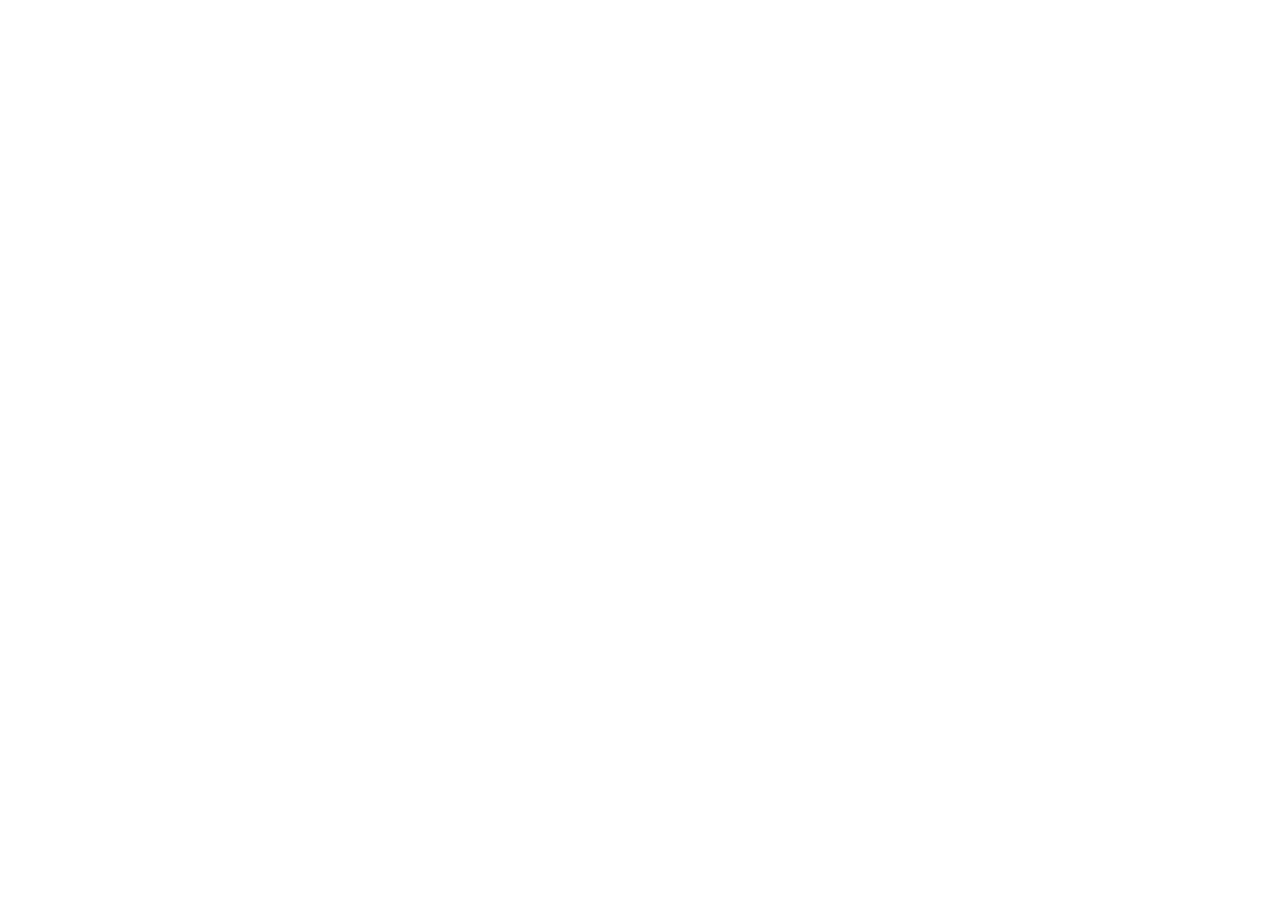
==== index.html @ b9b0d828 "Web Design" ====
<!DOCTYPE html>
<html lang="en">
<head>
    <meta charset="UTF-8">
    <meta http-equiv="X-UA-Compatible" content="IE=edge">
    <meta name="viewport" content="width=device-width, initial-scale=1.0">
    <title>Web Design</title>
</head>
<body>
    
</body>
</html>
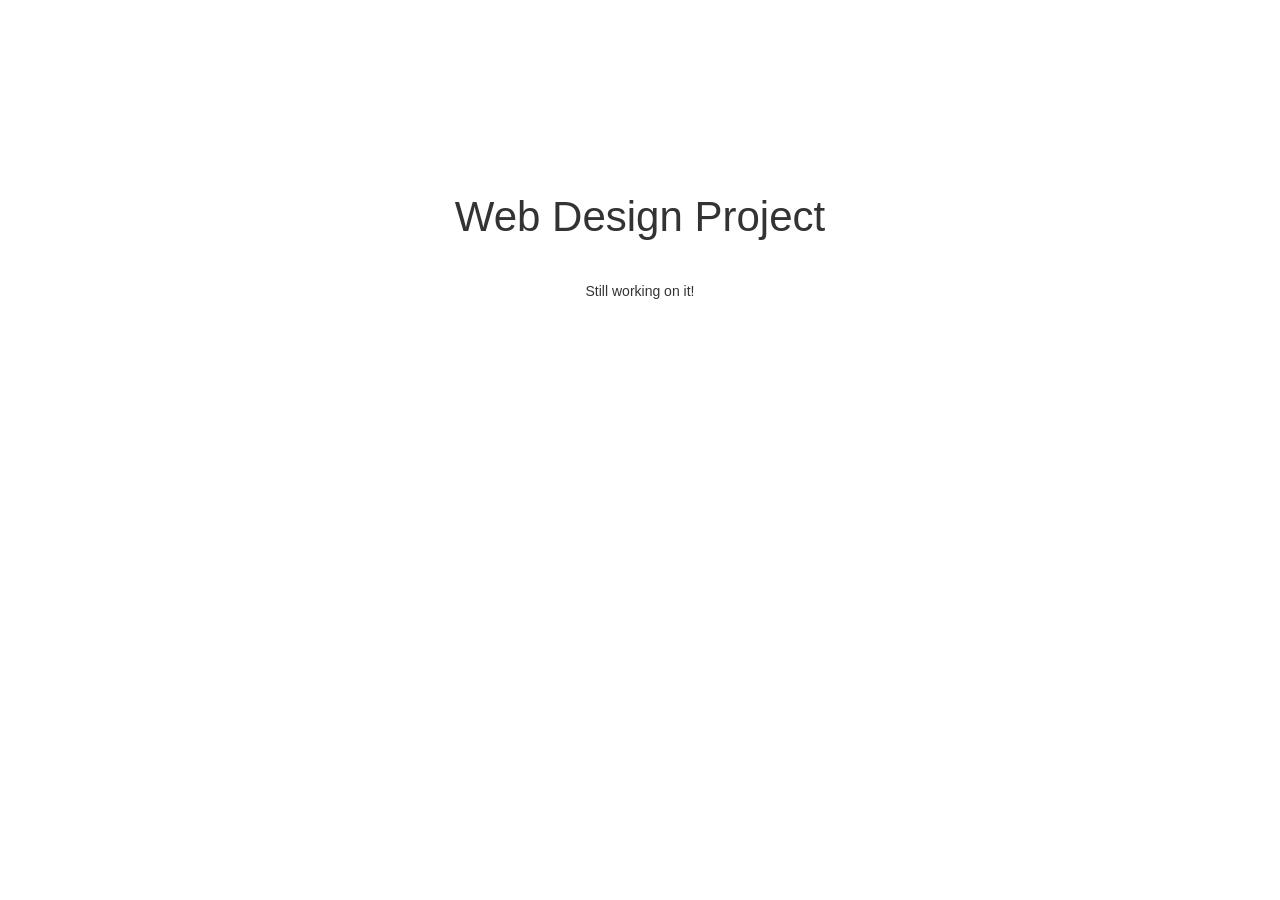
==== commit 0bb9c2b9: "Web Design" ====
--- a/index.html
+++ b/index.html
@@ -5,8 +5,15 @@
     <meta http-equiv="X-UA-Compatible" content="IE=edge">
     <meta name="viewport" content="width=device-width, initial-scale=1.0">
     <title>Web Design</title>
+    <link rel="stylesheet" href="css/uikit.min.css" />
+    <link rel="stylesheet" href="css/style.css">
+    <script src="js/uikit.min.js"></script>
+    <script src="js/uikit-icons.min.js"></script>
 </head>
 <body>
-    
+    <div id="container" class="uk-text-center">
+        <h1>Web Design Project</h1>
+        <h6>Still working on it!</h6>
+    </div>
 </body>
 </html>
--- a/css/style.css
+++ b/css/style.css
@@ -0,0 +1,7 @@
+#container{
+    display: block;
+    margin-left: auto;
+    margin-right: auto;
+    width: 40%;
+    margin-top: 15%;
+}
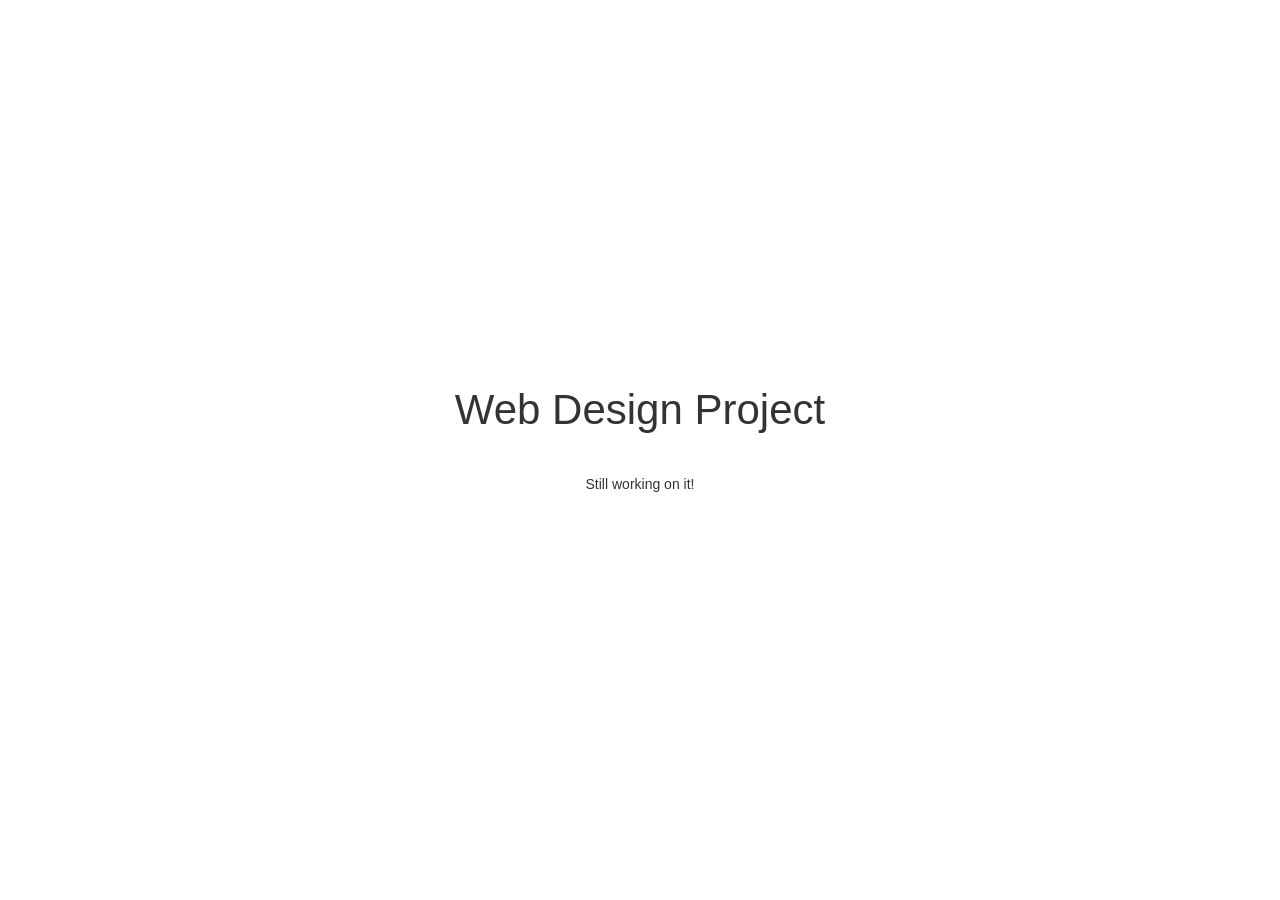
==== commit 6e070ad4: "Web Design" ====
--- a/index.html
+++ b/index.html
@@ -11,7 +11,7 @@
     <script src="js/uikit-icons.min.js"></script>
 </head>
 <body>
-    <div id="container" class="uk-text-center">
+    <div id="container" class="uk-text-center uk-position-center">
         <h1>Web Design Project</h1>
         <h6>Still working on it!</h6>
     </div>
--- a/css/style.css
+++ b/css/style.css
@@ -3,5 +3,4 @@
     margin-left: auto;
     margin-right: auto;
     width: 40%;
-    margin-top: 15%;
 }
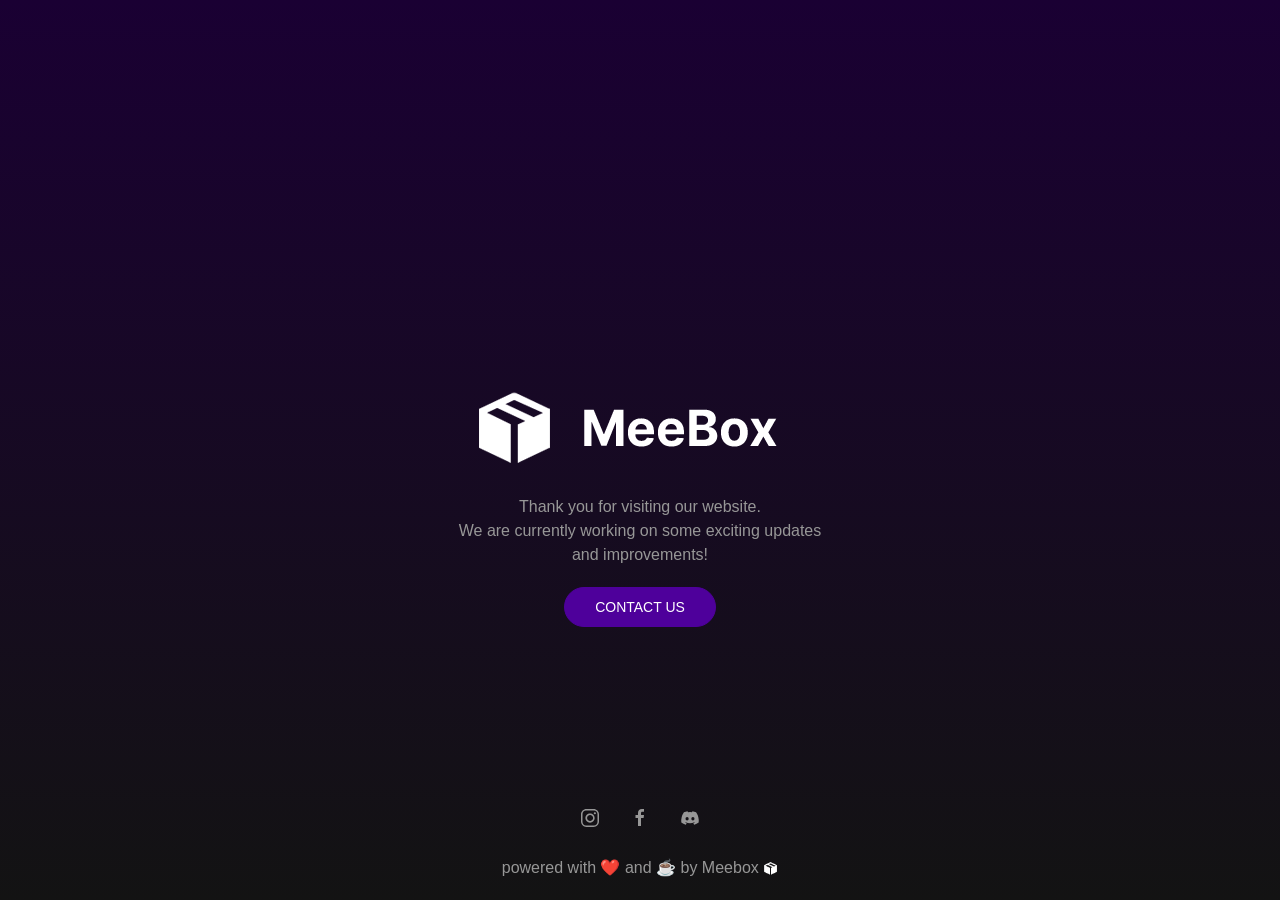
==== commit 59484491: "MeeBox" ====
--- a/index.html
+++ b/index.html
@@ -4,16 +4,31 @@
     <meta charset="UTF-8">
     <meta http-equiv="X-UA-Compatible" content="IE=edge">
     <meta name="viewport" content="width=device-width, initial-scale=1.0">
-    <title>Web Design</title>
+    <title>MeeBox</title>
     <link rel="stylesheet" href="css/uikit.min.css" />
     <link rel="stylesheet" href="css/style.css">
     <script src="js/uikit.min.js"></script>
     <script src="js/uikit-icons.min.js"></script>
+    <link rel="icon" href="img/logo/logo-box.png" sizes="any" type="image/png">
 </head>
-<body>
-    <div id="container" class="uk-text-center uk-position-center">
-        <h1>Web Design Project</h1>
-        <h6>Still working on it!</h6>
-    </div>
-</body>
+    <body>      
+
+        <div class="background"> 
+            <div class="content">
+                <img src="img/logo/logowtext.png" alt="Logo W/ Text MeeBox">
+                <div style="margin-top: -10%;">
+                    <p style="color: rgb(151, 151, 151);"> Thank you for visiting our website. <br> We are currently working on some exciting updates and improvements!</p>
+                    <a id="first-button" class="uk-button uk-button-default" href="mailto:info@meebox.space">Contact Us</a>
+                </div>
+            </div>
+        </div>
+
+        <div class="footer">
+            <a id="social-icon" target="_blank" href="https://www.instagram.com/meebox.space/" class="uk-icon-button uk-margin-small-right" uk-icon="instagram"></a>
+            <a id="social-icon" target="_blank" href="https://www.facebook.com/meebox.space" class="uk-icon-button  uk-margin-small-right" uk-icon="facebook"></a>
+            <a id="social-icon" target="_blank" href="https://discord.gg/d4H8nHsaES" class="uk-icon-button" uk-icon="discord"></a>
+            <p>powered with ❤️ and ☕️ by Meebox <img style="flex: none;width: 15px; height: 15px;" src="img/logo/logo-box.png" alt="Meebox Logo"></p>
+        </div>
+    
+    </body>
 </html>
--- a/css/style.css
+++ b/css/style.css
@@ -1,6 +1,66 @@
-#container{
-    display: block;
-    margin-left: auto;
-    margin-right: auto;
-    width: 40%;
+html,
+body{
+    background-image: linear-gradient(#1A0033, #131313);
+    width: 100%;
+    height: 100%;
+    margin: 0;
+    font-family: 'Inter', sans-serif;
+}
+
+@import url('https://fonts.googleapis.com/css2?family=Inter:wght@700&display=swap');
+
+
+h1{
+    color: white;
+    font-family: 'Inter', sans-serif;
+}
+
+.footer{
+    position: fixed;
+    left: 0;
+    bottom: 0;
+    width: 100%;
+    color: rgb(151, 151, 151);
+    text-align: center;
+}
+
+.background {
+    width: 100%;
+    height: 100%;
+    margin: 0;
+    padding: 0;
+}
+
+.content{
+    width: 368px;
+    height: 250px;
+    position:absolute;
+    top:50%;
+    left:50%;
+    margin-left:-184px;/* half width*/
+    margin-top:-125px;/* half height*/
+    text-align: center;
+}
+
+#social-icon{
+    color: rgb(151, 151, 151);
+    background-color: transparent;
+}
+
+#social-icon:hover{
+    color: #4e009b;
+}
+
+#first-button{
+    background-color: #4e009b;
+    color: white;
+    border-color: #4e009b;
+    border-radius: 50px;
+}
+
+#first-button:hover{
+    background-color: white;
+    color: black;
+    border-color: white;
+    border-radius: 50px;
 }
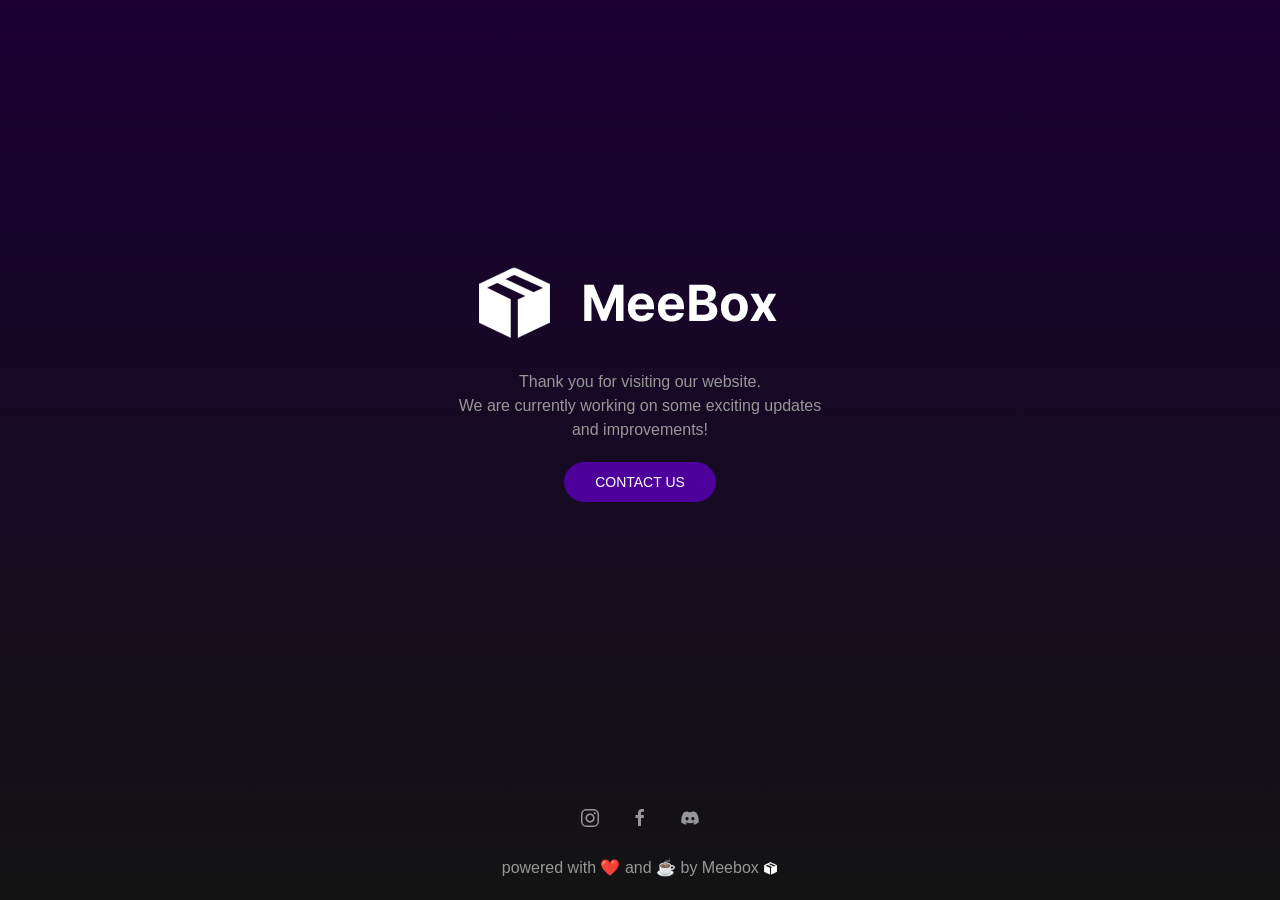
==== commit 3779347f: "MeeBox" ====
--- a/index.html
+++ b/index.html
@@ -18,7 +18,7 @@
                 <img src="img/logo/logowtext.png" alt="Logo W/ Text MeeBox">
                 <div style="margin-top: -10%;">
                     <p style="color: rgb(151, 151, 151);"> Thank you for visiting our website. <br> We are currently working on some exciting updates and improvements!</p>
-                    <a id="first-button" class="uk-button uk-button-default" href="mailto:info@meebox.space">Contact Us</a>
+                    <a id="first-button" class="uk-button uk-button-default" href="mailto:info@meebox.space" uk-tooltip="info@meebox.space">Contact Us</a>
                 </div>
             </div>
         </div>
--- a/css/style.css
+++ b/css/style.css
@@ -38,7 +38,7 @@
     top:50%;
     left:50%;
     margin-left:-184px;/* half width*/
-    margin-top:-125px;/* half height*/
+    margin-top:-250px;/* half height*/
     text-align: center;
 }
 
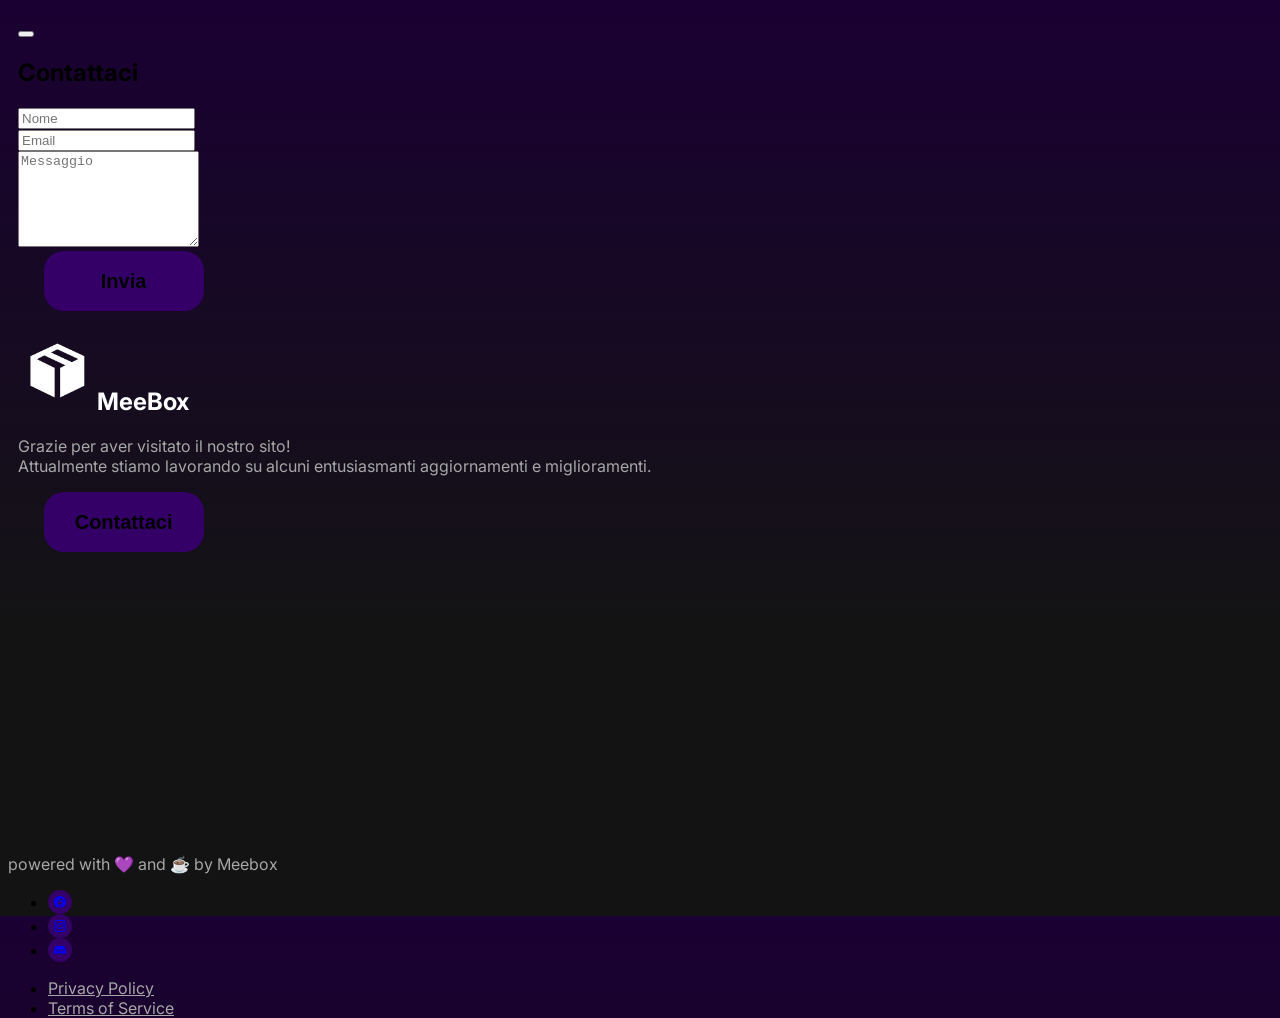
==== commit bca9ba74: "MeeBox" ====
--- a/index.html
+++ b/index.html
@@ -1,34 +1,108 @@
 <!DOCTYPE html>
-<html lang="en">
+<html lang="en" style="font-family: Inter, sans-serif;">
+
 <head>
-    <meta charset="UTF-8">
-    <meta http-equiv="X-UA-Compatible" content="IE=edge">
-    <meta name="viewport" content="width=device-width, initial-scale=1.0">
+    <meta charset="utf-8">
+    <meta name="viewport" content="width=device-width, initial-scale=1.0, shrink-to-fit=no">
     <title>MeeBox</title>
-    <link rel="stylesheet" href="css/uikit.min.css" />
-    <link rel="stylesheet" href="css/style.css">
-    <script src="js/uikit.min.js"></script>
-    <script src="js/uikit-icons.min.js"></script>
-    <link rel="icon" href="img/logo/logo-box.png" sizes="any" type="image/png">
+    <meta name="twitter:card" content="summary">
+    <meta name="twitter:title" content="MeeBox">
+    <meta property="og:image" content="assets/img/ogimage.png">
+    <meta name="twitter:description" content="MeeBox è un’agenzia digitale a servizio completo specializzata nell’offrire soluzioni online per le aziende, con un pacchetti adatti a ogni tuo bisogno.">
+    <meta name="description" content="MeeBox è un’agenzia digitale a servizio completo specializzata nell’offrire soluzioni online per le aziende, con un pacchetti adatti a ogni tuo bisogno.">
+    <meta property="og:description" content="MeeBox è un’agenzia digitale a servizio completo specializzata nell’offrire soluzioni online per le aziende, con un pacchetti adatti a ogni tuo bisogno.">
+    <meta property="og:type" content="website">
+    <meta property="og:title" content="MeeBox">
+    <meta name="twitter:image" content="assets/img/ogimage.png">
+    <link rel="apple-touch-icon" type="image/png" sizes="180x180" href="assets/img/MeeBox-iOS.png">
+    <link rel="icon" type="image/png" sizes="16x16" href="assets/img/16x16-White.png">
+    <link rel="icon" type="image/png" sizes="32x32" href="assets/img/32x32-White.png">
+    <link rel="icon" type="image/png" sizes="180x180" href="assets/img/MeeBox-iOS.png">
+    <link rel="icon" type="image/png" sizes="192x192" href="assets/img/MeeBox-Android.png">
+    <link rel="icon" type="image/png" sizes="512x512" href="assets/img/MeeBox-Android-SplashScreen-White.png">
+    <link rel="stylesheet" href="assets/bootstrap/css/bootstrap.min.css">
+    <link rel="stylesheet" href="https://fonts.googleapis.com/css?family=Inter&amp;display=swap">
+    <link rel="stylesheet" href="assets/css/Footer-Clean-icons.css">
+    <link rel="stylesheet" href="assets/css/styles.css">
 </head>
-    <body>      
 
-        <div class="background"> 
-            <div class="content">
-                <img src="img/logo/logowtext.png" alt="Logo W/ Text MeeBox">
-                <div style="margin-top: -10%;">
-                    <p style="color: rgb(151, 151, 151);"> Thank you for visiting our website. <br> We are currently working on some exciting updates and improvements!</p>
-                    <a id="first-button" class="uk-button uk-button-default" href="mailto:info@meebox.space" uk-tooltip="info@meebox.space">Contact Us</a>
+<body style="font-family: Inter, sans-serif;">
+    <section id="main-section">
+        <div class="modal fade" role="dialog" tabindex="-1" id="modal-1">
+            <div class="modal-dialog" role="document">
+                <div class="modal-content">
+                    <div class="modal-header"><button type="button" class="btn-close" data-bs-dismiss="modal" aria-label="Close"></button></div>
+                    <div class="modal-body">
+                        <div class="container">
+                            <div class="row d-flex justify-content-center">
+                                <div class="col-md-8 col-lg-6 col-xl-5 col-xxl-12">
+                                    <div class="card mb-5" id="contact-us-card">
+                                        <div class="card-body p-sm-5">
+                                            <h2 class="text-center mb-4" style="font-weight: bold;">Contattaci</h2>
+                                            <form data-bss-recipient="f78f301e3c262f7dbd6206c8b686ece1" data-bss-loading-message="Inviando..." data-bss-success-title="Successo" data-bss-success-message="Grazie per averci contattato, ti risponderemo al più presto!" data-bss-error-title="Oops..." data-bss-error-message="Qualcosa è andato storto." data-bss-empty-form-message="Riempi gli spazi indicati!" data-bss-close="Chiudi">
+                                                <div class="mb-3"><input class="form-control" type="text" id="name-2" name="name" placeholder="Nome" required=""></div>
+                                                <div class="mb-3"><input class="form-control" type="email" id="email-2" name="email" placeholder="Email" required=""></div>
+                                                <div class="mb-3"><textarea class="form-control" id="message-2" name="message" rows="6" placeholder="Messaggio" required=""></textarea></div>
+                                                <div><button class="btn btn-primary btn-lg d-block w-100" id="send-button" type="submit">Invia</button></div>
+                                            </form>
+                                        </div>
+                                    </div>
+                                </div>
+                            </div>
+                        </div>
+                    </div>
                 </div>
             </div>
         </div>
+        <div class="container h-100">
+            <div class="row h-100">
+                <div class="col-12 col-md-10 col-xl-8 text-center d-flex d-sm-flex d-md-flex justify-content-center align-items-center mx-auto justify-content-md-start align-items-md-center justify-content-xl-center">
+                    <div>
+                        <h2 class="text-uppercase fw-bold mb-3" style="color: rgb(255,255,255);"><img src="assets/img/MeeBox-Android-SplashScreen-White.png" width="79" height="79">MeeBox</h2>
+                        <p class="mb-4" style="color: #a7a7a7;">Grazie per aver visitato il nostro sito!<br>Attualmente stiamo lavorando su alcuni entusiasmanti aggiornamenti e miglioramenti.</p><button class="btn btn-primary fs-5 me-2 py-2 px-4" data-bs-toggle="modal" data-bss-tooltip="" data-bs-placement="bottom" id="button-left" type="button" title="Mandaci una email per saperne di più!" data-bs-target="#modal-1">Contattaci</button>
+                    </div>
+                </div>
+            </div>
+        </div>
+    </section>
+    <footer class="text-center py-4">
+        <div class="container">
+            <div class="row row-cols-1 row-cols-lg-3">
+                <div class="col">
+                    <p class="text-muted my-2"><span style="color: rgb(167, 167, 167); background-color: rgb(19, 19, 19);">powered with&nbsp;💜 and ☕️ by Meebox</span></p>
+                </div>
+                <div class="col">
+                    <ul class="list-inline my-2">
+                        <li class="list-inline-item me-4"><a href="#">
+                                <div class="bs-icon-circle bs-icon-primary bs-icon" data-bs-toggle="tooltip" data-bss-tooltip="" title="Facebook"><svg xmlns="http://www.w3.org/2000/svg" width="1em" height="1em" fill="currentColor" viewBox="0 0 16 16" class="bi bi-facebook">
+                                        <path d="M16 8.049c0-4.446-3.582-8.05-8-8.05C3.58 0-.002 3.603-.002 8.05c0 4.017 2.926 7.347 6.75 7.951v-5.625h-2.03V8.05H6.75V6.275c0-2.017 1.195-3.131 3.022-3.131.876 0 1.791.157 1.791.157v1.98h-1.009c-.993 0-1.303.621-1.303 1.258v1.51h2.218l-.354 2.326H9.25V16c3.824-.604 6.75-3.934 6.75-7.951z"></path>
+                                    </svg></div>
+                            </a></li>
+                        <li class="list-inline-item me-4"><a href="#">
+                                <div class="bs-icon-circle bs-icon-primary bs-icon" data-bs-toggle="tooltip" data-bss-tooltip="" title="Instagram"><svg xmlns="http://www.w3.org/2000/svg" width="1em" height="1em" fill="currentColor" viewBox="0 0 16 16" class="bi bi-instagram">
+                                        <path d="M8 0C5.829 0 5.556.01 4.703.048 3.85.088 3.269.222 2.76.42a3.917 3.917 0 0 0-1.417.923A3.927 3.927 0 0 0 .42 2.76C.222 3.268.087 3.85.048 4.7.01 5.555 0 5.827 0 8.001c0 2.172.01 2.444.048 3.297.04.852.174 1.433.372 1.942.205.526.478.972.923 1.417.444.445.89.719 1.416.923.51.198 1.09.333 1.942.372C5.555 15.99 5.827 16 8 16s2.444-.01 3.298-.048c.851-.04 1.434-.174 1.943-.372a3.916 3.916 0 0 0 1.416-.923c.445-.445.718-.891.923-1.417.197-.509.332-1.09.372-1.942C15.99 10.445 16 10.173 16 8s-.01-2.445-.048-3.299c-.04-.851-.175-1.433-.372-1.941a3.926 3.926 0 0 0-.923-1.417A3.911 3.911 0 0 0 13.24.42c-.51-.198-1.092-.333-1.943-.372C10.443.01 10.172 0 7.998 0h.003zm-.717 1.442h.718c2.136 0 2.389.007 3.232.046.78.035 1.204.166 1.486.275.373.145.64.319.92.599.28.28.453.546.598.92.11.281.24.705.275 1.485.039.843.047 1.096.047 3.231s-.008 2.389-.047 3.232c-.035.78-.166 1.203-.275 1.485a2.47 2.47 0 0 1-.599.919c-.28.28-.546.453-.92.598-.28.11-.704.24-1.485.276-.843.038-1.096.047-3.232.047s-2.39-.009-3.233-.047c-.78-.036-1.203-.166-1.485-.276a2.478 2.478 0 0 1-.92-.598 2.48 2.48 0 0 1-.6-.92c-.109-.281-.24-.705-.275-1.485-.038-.843-.046-1.096-.046-3.233 0-2.136.008-2.388.046-3.231.036-.78.166-1.204.276-1.486.145-.373.319-.64.599-.92.28-.28.546-.453.92-.598.282-.11.705-.24 1.485-.276.738-.034 1.024-.044 2.515-.045v.002zm4.988 1.328a.96.96 0 1 0 0 1.92.96.96 0 0 0 0-1.92zm-4.27 1.122a4.109 4.109 0 1 0 0 8.217 4.109 4.109 0 0 0 0-8.217zm0 1.441a2.667 2.667 0 1 1 0 5.334 2.667 2.667 0 0 1 0-5.334z"></path>
+                                    </svg></div>
+                            </a></li>
+                        <li class="list-inline-item"><a href="#">
+                                <div class="bs-icon-circle bs-icon-primary bs-icon" data-bs-toggle="tooltip" data-bss-tooltip="" title="Discord"><svg xmlns="http://www.w3.org/2000/svg" width="1em" height="1em" fill="currentColor" viewBox="0 0 16 16" class="bi bi-discord">
+                                        <path d="M13.545 2.907a13.227 13.227 0 0 0-3.257-1.011.05.05 0 0 0-.052.025c-.141.25-.297.577-.406.833a12.19 12.19 0 0 0-3.658 0 8.258 8.258 0 0 0-.412-.833.051.051 0 0 0-.052-.025c-1.125.194-2.22.534-3.257 1.011a.041.041 0 0 0-.021.018C.356 6.024-.213 9.047.066 12.032c.001.014.01.028.021.037a13.276 13.276 0 0 0 3.995 2.02.05.05 0 0 0 .056-.019c.308-.42.582-.863.818-1.329a.05.05 0 0 0-.01-.059.051.051 0 0 0-.018-.011 8.875 8.875 0 0 1-1.248-.595.05.05 0 0 1-.02-.066.051.051 0 0 1 .015-.019c.084-.063.168-.129.248-.195a.05.05 0 0 1 .051-.007c2.619 1.196 5.454 1.196 8.041 0a.052.052 0 0 1 .053.007c.08.066.164.132.248.195a.051.051 0 0 1-.004.085 8.254 8.254 0 0 1-1.249.594.05.05 0 0 0-.03.03.052.052 0 0 0 .003.041c.24.465.515.909.817 1.329a.05.05 0 0 0 .056.019 13.235 13.235 0 0 0 4.001-2.02.049.049 0 0 0 .021-.037c.334-3.451-.559-6.449-2.366-9.106a.034.034 0 0 0-.02-.019Zm-8.198 7.307c-.789 0-1.438-.724-1.438-1.612 0-.889.637-1.613 1.438-1.613.807 0 1.45.73 1.438 1.613 0 .888-.637 1.612-1.438 1.612Zm5.316 0c-.788 0-1.438-.724-1.438-1.612 0-.889.637-1.613 1.438-1.613.807 0 1.451.73 1.438 1.613 0 .888-.631 1.612-1.438 1.612Z"></path>
+                                    </svg></div>
+                            </a></li>
+                    </ul>
+                </div>
+                <div class="col">
+                    <ul class="list-inline my-2">
+                        <li class="list-inline-item" style="font-size: 16px;"><a class="link-secondary" href="#" style="color: #a7a7a7 !important;">Privacy Policy</a></li>
+                        <li class="list-inline-item"><a class="link-secondary" href="#" style="color: #a7a7a7 !important;">Terms of Service</a></li>
+                    </ul>
+                </div>
+            </div>
+        </div>
+    </footer>
+    <script src="assets/js/jquery.min.js"></script>
+    <script src="assets/bootstrap/js/bootstrap.min.js"></script>
+    <script src="assets/js/smart-forms.min.js"></script>
+    <script src="assets/js/bs-init.js"></script>
+</body>
 
-        <div class="footer">
-            <a id="social-icon" target="_blank" href="https://www.instagram.com/meebox.space/" class="uk-icon-button uk-margin-small-right" uk-icon="instagram"></a>
-            <a id="social-icon" target="_blank" href="https://www.facebook.com/meebox.space" class="uk-icon-button  uk-margin-small-right" uk-icon="facebook"></a>
-            <a id="social-icon" target="_blank" href="https://discord.gg/d4H8nHsaES" class="uk-icon-button" uk-icon="discord"></a>
-            <p>powered with ❤️ and ☕️ by Meebox <img style="flex: none;width: 15px; height: 15px;" src="img/logo/logo-box.png" alt="Meebox Logo"></p>
-        </div>
-    
-    </body>
 </html>
--- a/assets/css/Footer-Clean-icons.css
+++ b/assets/css/Footer-Clean-icons.css
@@ -0,0 +1,21 @@
+.bs-icon {
+  --bs-icon-size: .75rem;
+  display: flex;
+  flex-shrink: 0;
+  justify-content: center;
+  align-items: center;
+  font-size: var(--bs-icon-size);
+  width: calc(var(--bs-icon-size) * 2);
+  height: calc(var(--bs-icon-size) * 2);
+  color: var(--bs-primary);
+}
+
+.bs-icon.bs-icon-primary {
+  color: var(--bs-white);
+  background: var(--bs-primary);
+}
+
+.bs-icon.bs-icon-circle {
+  border-radius: 50%;
+}
+
--- a/assets/css/styles.css
+++ b/assets/css/styles.css
@@ -0,0 +1,87 @@
+body {
+  height: 100vh;
+  object-fit: cover;
+  width: 100%;
+  background: linear-gradient(180deg, rgba(26,0,51,1) 0%, rgba(19,19,19,1) 69%) !important;
+}
+
+#main-section {
+  height: 90vh;
+  object-fit: cover;
+  margin: auto;
+  width: 100%;
+  padding: 10px;
+}
+
+.bs-icon-circle.bs-icon-primary.bs-icon {
+  background-color: #340068;
+  transition: 0.3s;
+}
+
+.bs-icon-circle.bs-icon-primary.bs-icon:hover {
+  color: #340068;
+  background-color: white;
+  transition: 0.3s;
+}
+
+#button-left {
+  border-radius: 20px 20px;
+  background-color: #340068;
+  height: 60px;
+  width: 160px;
+  margin-left: 2%;
+  border: none;
+  font-weight: bold;
+  transition: 0.3s;
+  font-size: 20px;
+  line-height: 2.0;
+}
+
+#button-left:hover {
+  color: #340068;
+  background-color: white;
+  transition: 0.3s;
+}
+
+.text-uppercase {
+  text-transform: none!important;
+}
+
+#modal1 {
+  border-radius: 20px 20px;
+}
+
+#modal-1 {
+  /*margin-top: 10%;*/
+}
+
+#contact-us-card {
+  border: none;
+}
+
+.modal-header {
+  border: none;
+}
+
+#send-button {
+  border-radius: 20px 20px;
+  background-color: #340068;
+  height: 60px;
+  width: 160px;
+  margin-left: 2%;
+  border: none;
+  font-weight: bold;
+  transition: 0.3s;
+  font-size: 20px;
+  line-height: 2.0;
+}
+
+#send-button:hover {
+  color: white;
+  background-color: black;
+  transition: 0.3s;
+}
+
+html {
+}
+
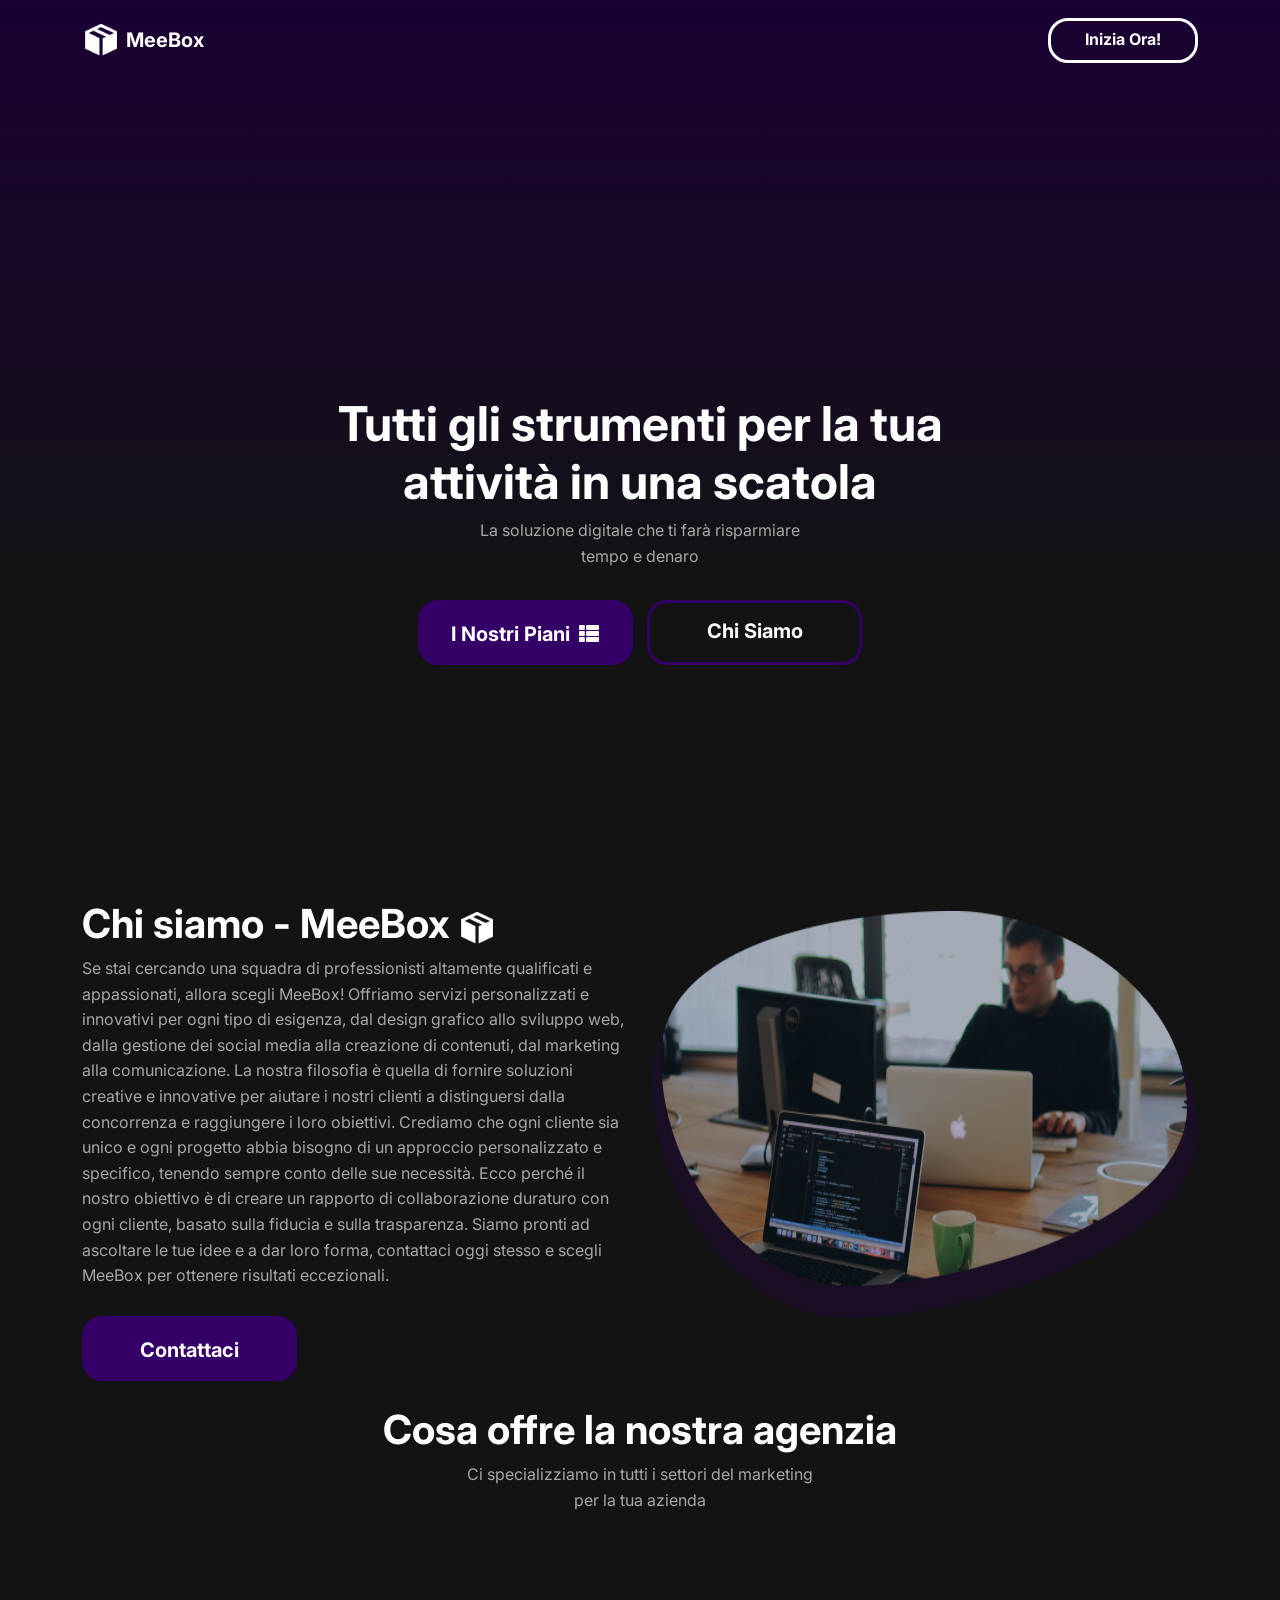
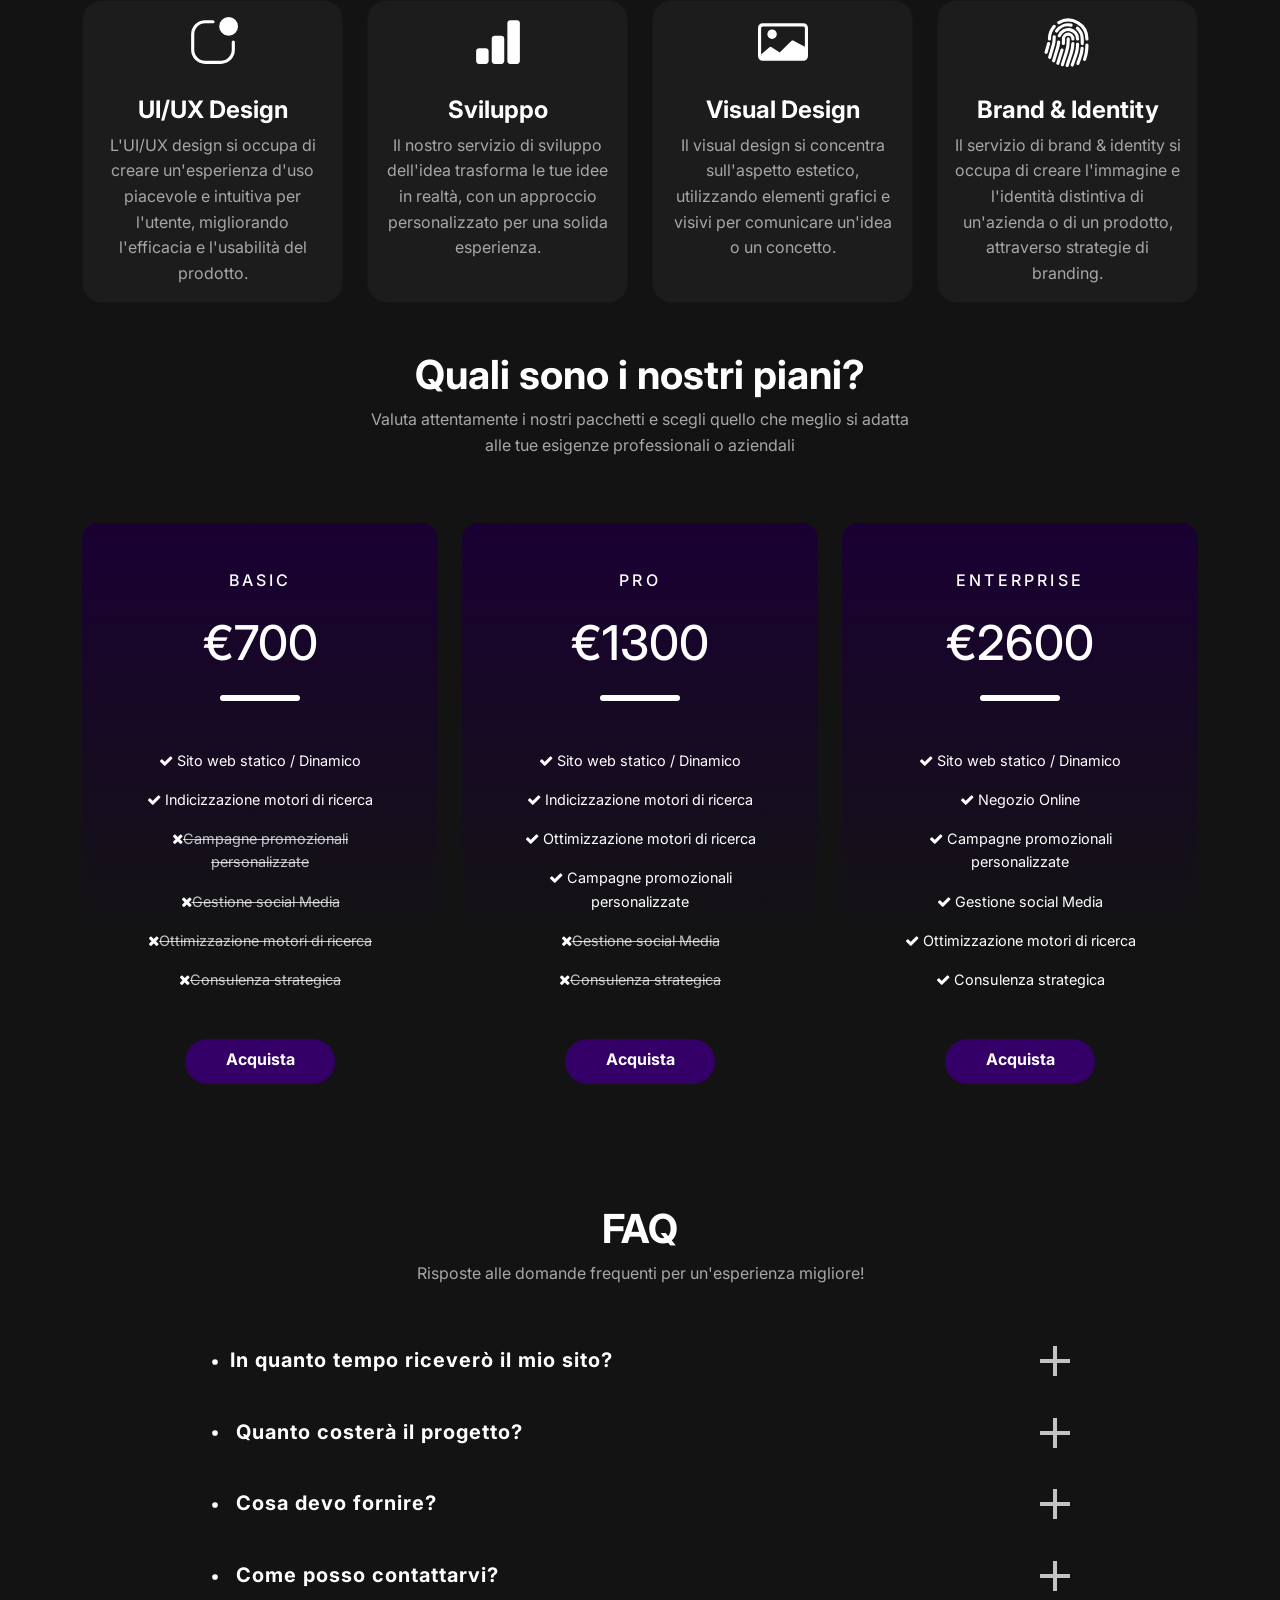
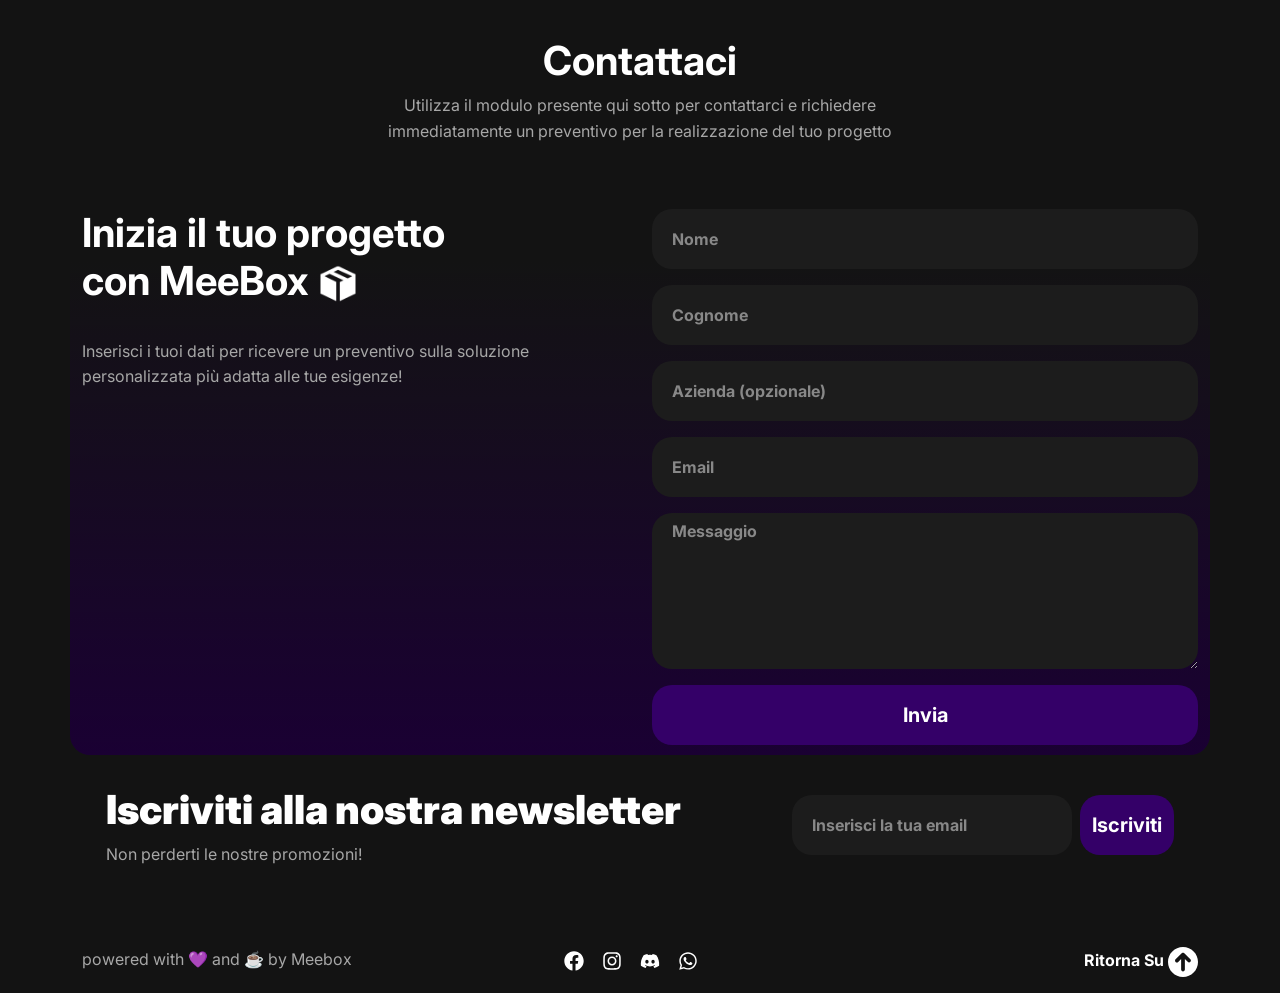
==== commit 33e2a488: "New Update" ====
--- a/index.html
+++ b/index.html
@@ -1,108 +1,320 @@
 <!DOCTYPE html>
-<html lang="en" style="font-family: Inter, sans-serif;">
+<html data-bs-theme="light" lang="it">
 
 <head>
     <meta charset="utf-8">
     <meta name="viewport" content="width=device-width, initial-scale=1.0, shrink-to-fit=no">
     <title>MeeBox</title>
-    <meta name="twitter:card" content="summary">
+    <meta name="twitter:image" content="assets/img/ogimage.png">
+    <meta property="og:type" content="website">
     <meta name="twitter:title" content="MeeBox">
-    <meta property="og:image" content="assets/img/ogimage.png">
     <meta name="twitter:description" content="MeeBox è un’agenzia digitale a servizio completo specializzata nell’offrire soluzioni online per le aziende, con un pacchetti adatti a ogni tuo bisogno.">
     <meta name="description" content="MeeBox è un’agenzia digitale a servizio completo specializzata nell’offrire soluzioni online per le aziende, con un pacchetti adatti a ogni tuo bisogno.">
     <meta property="og:description" content="MeeBox è un’agenzia digitale a servizio completo specializzata nell’offrire soluzioni online per le aziende, con un pacchetti adatti a ogni tuo bisogno.">
-    <meta property="og:type" content="website">
     <meta property="og:title" content="MeeBox">
-    <meta name="twitter:image" content="assets/img/ogimage.png">
+    <meta name="twitter:card" content="summary_large_image">
+    <meta property="og:image" content="assets/img/ogimage.png">
     <link rel="apple-touch-icon" type="image/png" sizes="180x180" href="assets/img/MeeBox-iOS.png">
     <link rel="icon" type="image/png" sizes="16x16" href="assets/img/16x16-White.png">
     <link rel="icon" type="image/png" sizes="32x32" href="assets/img/32x32-White.png">
     <link rel="icon" type="image/png" sizes="180x180" href="assets/img/MeeBox-iOS.png">
-    <link rel="icon" type="image/png" sizes="192x192" href="assets/img/MeeBox-Android.png">
+    <link rel="icon" type="image/png" sizes="180x180" href="assets/img/MeeBox-iOS.png">
     <link rel="icon" type="image/png" sizes="512x512" href="assets/img/MeeBox-Android-SplashScreen-White.png">
     <link rel="stylesheet" href="assets/bootstrap/css/bootstrap.min.css">
+    <link rel="manifest" href="manifest.json">
+    <link rel="stylesheet" href="https://fonts.googleapis.com/css2?family=Lato:ital,wght@0,400;0,700;1,400&amp;display=swap">
     <link rel="stylesheet" href="https://fonts.googleapis.com/css?family=Inter&amp;display=swap">
-    <link rel="stylesheet" href="assets/css/Footer-Clean-icons.css">
+    <link rel="stylesheet" href="assets/fonts/fontawesome-all.min.css">
+    <link rel="stylesheet" href="assets/fonts/font-awesome.min.css">
+    <link rel="stylesheet" href="assets/fonts/fontawesome5-overrides.min.css">
+    <link rel="stylesheet" href="assets/css/aos.min.css">
+    <link rel="stylesheet" href="assets/css/accordion-faq-list.css">
+    <link rel="stylesheet" href="assets/css/faq2.compiled.css">
+    <link rel="stylesheet" href="assets/css/scrollbar.css">
     <link rel="stylesheet" href="assets/css/styles.css">
 </head>
 
-<body style="font-family: Inter, sans-serif;">
-    <section id="main-section">
-        <div class="modal fade" role="dialog" tabindex="-1" id="modal-1">
-            <div class="modal-dialog" role="document">
-                <div class="modal-content">
-                    <div class="modal-header"><button type="button" class="btn-close" data-bs-dismiss="modal" aria-label="Close"></button></div>
-                    <div class="modal-body">
-                        <div class="container">
-                            <div class="row d-flex justify-content-center">
-                                <div class="col-md-8 col-lg-6 col-xl-5 col-xxl-12">
-                                    <div class="card mb-5" id="contact-us-card">
-                                        <div class="card-body p-sm-5">
-                                            <h2 class="text-center mb-4" style="font-weight: bold;">Contattaci</h2>
-                                            <form data-bss-recipient="f78f301e3c262f7dbd6206c8b686ece1" data-bss-loading-message="Inviando..." data-bss-success-title="Successo" data-bss-success-message="Grazie per averci contattato, ti risponderemo al più presto!" data-bss-error-title="Oops..." data-bss-error-message="Qualcosa è andato storto." data-bss-empty-form-message="Riempi gli spazi indicati!" data-bss-close="Chiudi">
-                                                <div class="mb-3"><input class="form-control" type="text" id="name-2" name="name" placeholder="Nome" required=""></div>
-                                                <div class="mb-3"><input class="form-control" type="email" id="email-2" name="email" placeholder="Email" required=""></div>
-                                                <div class="mb-3"><textarea class="form-control" id="message-2" name="message" rows="6" placeholder="Messaggio" required=""></textarea></div>
-                                                <div><button class="btn btn-primary btn-lg d-block w-100" id="send-button" type="submit">Invia</button></div>
-                                            </form>
-                                        </div>
-                                    </div>
-                                </div>
-                            </div>
-                        </div>
-                    </div>
-                </div>
-            </div>
-        </div>
+<body data-bs-spy="scroll" data-bs-smooth-scroll="true" style="--bs-body-bg: #131313;--bs-primary: #340068;--bs-primary-rgb: 52,0,104;">
+    <section id="up">
+        <nav class="navbar navbar-expand py-3 navbar-light" id="navbar" data-bs-spy="scroll" data-bs-target="navbar" data-bs-smooth-scroll="true">
+            <div class="container"><a class="navbar-brand d-flex align-items-center" href="#"><img data-aos="fade-right" data-aos-once="true" src="assets/img/logo-box.png" width="38" height="38"><span data-aos="fade-right" data-aos-delay="100" data-aos-once="true" id="meebox-brand-link">MeeBox</span></a><button data-bs-toggle="collapse" class="navbar-toggler" data-bs-target="#navcol-2"><span class="visually-hidden">Toggle navigation</span><span class="navbar-toggler-icon"></span></button>
+                <div class="collapse navbar-collapse" id="navcol-2">
+                    <ul class="navbar-nav ms-auto">
+                        <li class="nav-item"></li>
+                        <li class="nav-item"></li>
+                    </ul><a class="btn btn-primary ms-md-2" role="button" id="contact-us-button-navbar" href="#pricing">Inizia Ora!</a>
+                </div>
+            </div>
+        </nav>
         <div class="container h-100">
             <div class="row h-100">
-                <div class="col-12 col-md-10 col-xl-8 text-center d-flex d-sm-flex d-md-flex justify-content-center align-items-center mx-auto justify-content-md-start align-items-md-center justify-content-xl-center">
+                <div class="col-md-10 col-xl-8 text-center d-flex d-sm-flex d-md-flex justify-content-center align-items-center mx-auto justify-content-md-start align-items-md-center justify-content-xl-center">
                     <div>
-                        <h2 class="text-uppercase fw-bold mb-3" style="color: rgb(255,255,255);"><img src="assets/img/MeeBox-Android-SplashScreen-White.png" width="79" height="79">MeeBox</h2>
-                        <p class="mb-4" style="color: #a7a7a7;">Grazie per aver visitato il nostro sito!<br>Attualmente stiamo lavorando su alcuni entusiasmanti aggiornamenti e miglioramenti.</p><button class="btn btn-primary fs-5 me-2 py-2 px-4" data-bs-toggle="modal" data-bss-tooltip="" data-bs-placement="bottom" id="button-left" type="button" title="Mandaci una email per saperne di più!" data-bs-target="#modal-1">Contattaci</button>
-                    </div>
-                </div>
-            </div>
-        </div>
-    </section>
-    <footer class="text-center py-4">
-        <div class="container">
-            <div class="row row-cols-1 row-cols-lg-3">
+                        <h1 class="text-center bold" data-aos="fade-down" data-aos-once="true" id="first-title">Tutti gli strumenti per la tua attività in una scatola</h1>
+                        <p data-aos="fade" data-aos-delay="500" data-aos-once="true" id="first-subtitle" class="under-header">La soluzione digitale che ti farà risparmiare<br>tempo e denaro</p><a class="btn btn-lg" role="button" data-aos="fade" data-aos-delay="500" data-aos-once="true" id="our-plans-button" href="#pricing">I Nostri Piani<i class="fas fa-th-list" id="our-plans-button-icon"></i></a><a class="btn btn-lg" role="button" data-aos="fade" data-aos-delay="500" data-aos-once="true" id="about-us-button" href="#about-us">Chi Siamo</a>
+                    </div>
+                </div>
+            </div>
+        </div>
+    </section>
+    <section id="about-us">
+        <div class="container">
+            <div class="row">
+                <div class="col-md-6">
+                    <h2 data-aos="fade-right" data-aos-delay="50" data-aos-once="true" class="bold">Chi siamo - MeeBox&nbsp;<img src="assets/img/logo-box.png" width="38" height="38"></h2>
+                    <p data-aos="fade-right" data-aos-delay="100" data-aos-once="true" class="w-lg-50 second-text">Se stai cercando una squadra di professionisti altamente qualificati e appassionati, allora scegli MeeBox! Offriamo servizi personalizzati e innovativi per ogni tipo di esigenza, dal design grafico allo sviluppo web, dalla gestione dei social media alla creazione di contenuti, dal marketing alla comunicazione. La nostra filosofia è quella di fornire soluzioni creative e innovative per aiutare i nostri clienti a distinguersi dalla concorrenza e raggiungere i loro obiettivi. Crediamo che ogni cliente sia unico e ogni progetto abbia bisogno di un approccio personalizzato e specifico, tenendo sempre conto delle sue necessità. Ecco perché il nostro obiettivo è di creare un rapporto di collaborazione duraturo con ogni cliente, basato sulla fiducia e sulla trasparenza. Siamo pronti ad ascoltare le tue idee e a dar loro forma, contattaci oggi stesso e scegli MeeBox per ottenere risultati eccezionali.</p><a class="btn btn-lg" role="button" data-aos="fade-right" data-aos-delay="500" data-aos-once="true" id="our-plans-button" href="#start-with-us">Contattaci</a>
+                </div>
+                <div class="col-md-6"><img data-aos="fade-left" data-aos-delay="300" data-aos-once="true" id="working-people" src="assets/img/wew.png" width="636" height="407"></div>
+            </div>
+        </div>
+    </section>
+    <section id="features">
+        <div class="container">
+            <div class="row mb-5">
+                <div class="col-md-8 col-xl-6 text-center mx-auto">
+                    <h2 data-aos="fade-down" data-aos-delay="50" data-aos-once="true" class="bold">Cosa offre la nostra agenzia</h2>
+                    <p data-aos="fade-up" data-aos-delay="100" data-aos-once="true" class="w-lg-50 second-text">Ci specializziamo in tutti i settori del marketing<br>per la tua azienda</p>
+                </div>
+            </div>
+            <div class="row">
+                <div class="col-md-3 features-column" data-aos="fade-up" data-aos-delay="150" data-aos-once="true">
+                    <div class="card features-card">
+                        <div class="card-body"><svg xmlns="http://www.w3.org/2000/svg" width="1em" height="1em" fill="currentColor" viewBox="0 0 16 16" class="bi bi-app-indicator" style="font-size: 46px;width: 50px;height: 50px;">
+                                <path d="M5.5 2A3.5 3.5 0 0 0 2 5.5v5A3.5 3.5 0 0 0 5.5 14h5a3.5 3.5 0 0 0 3.5-3.5V8a.5.5 0 0 1 1 0v2.5a4.5 4.5 0 0 1-4.5 4.5h-5A4.5 4.5 0 0 1 1 10.5v-5A4.5 4.5 0 0 1 5.5 1H8a.5.5 0 0 1 0 1H5.5z"></path>
+                                <path d="M16 3a3 3 0 1 1-6 0 3 3 0 0 1 6 0z"></path>
+                            </svg>
+                            <h4 class="card-title bold"><br>UI/UX Design</h4>
+                            <p class="card-text second-text">L'UI/UX design si occupa di creare un'esperienza d'uso piacevole e intuitiva per l'utente, migliorando l'efficacia e l'usabilità del prodotto.</p>
+                        </div>
+                    </div>
+                </div>
+                <div class="col-md-3 features-column" data-aos="fade-up" data-aos-delay="250" data-aos-once="true">
+                    <div class="card features-card">
+                        <div class="card-body"><svg xmlns="http://www.w3.org/2000/svg" width="1em" height="1em" fill="currentColor" viewBox="0 0 16 16" class="bi bi-bar-chart-fill" style="font-size: 46px;width: 50px;height: 50px;">
+                                <path d="M1 11a1 1 0 0 1 1-1h2a1 1 0 0 1 1 1v3a1 1 0 0 1-1 1H2a1 1 0 0 1-1-1v-3zm5-4a1 1 0 0 1 1-1h2a1 1 0 0 1 1 1v7a1 1 0 0 1-1 1H7a1 1 0 0 1-1-1V7zm5-5a1 1 0 0 1 1-1h2a1 1 0 0 1 1 1v12a1 1 0 0 1-1 1h-2a1 1 0 0 1-1-1V2z"></path>
+                            </svg>
+                            <h4 class="card-title bold"><br>Sviluppo</h4>
+                            <p class="card-text second-text">Il nostro servizio di sviluppo dell'idea trasforma le tue idee in realtà, con un approccio personalizzato per una solida esperienza.</p>
+                        </div>
+                    </div>
+                </div>
+                <div class="col-md-3 features-column" data-aos="fade-up" data-aos-delay="350" data-aos-once="true">
+                    <div class="card features-card">
+                        <div class="card-body"><svg xmlns="http://www.w3.org/2000/svg" width="1em" height="1em" fill="currentColor" viewBox="0 0 16 16" class="bi bi-card-image" style="font-size: 46px;width: 50px;height: 50px;">
+                                <path d="M6.002 5.5a1.5 1.5 0 1 1-3 0 1.5 1.5 0 0 1 3 0z"></path>
+                                <path d="M1.5 2A1.5 1.5 0 0 0 0 3.5v9A1.5 1.5 0 0 0 1.5 14h13a1.5 1.5 0 0 0 1.5-1.5v-9A1.5 1.5 0 0 0 14.5 2h-13zm13 1a.5.5 0 0 1 .5.5v6l-3.775-1.947a.5.5 0 0 0-.577.093l-3.71 3.71-2.66-1.772a.5.5 0 0 0-.63.062L1.002 12v.54A.505.505 0 0 1 1 12.5v-9a.5.5 0 0 1 .5-.5h13z"></path>
+                            </svg>
+                            <h4 class="card-title bold"><br>Visual Design</h4>
+                            <p class="card-text second-text">Il visual design si concentra sull'aspetto estetico, utilizzando elementi grafici e visivi per comunicare un'idea o un concetto.</p>
+                        </div>
+                    </div>
+                </div>
+                <div class="col-md-3 features-column" data-aos="fade-up" data-aos-delay="450" data-aos-once="true">
+                    <div class="card features-card">
+                        <div class="card-body"><svg xmlns="http://www.w3.org/2000/svg" width="1em" height="1em" fill="currentColor" viewBox="0 0 16 16" class="bi bi-fingerprint" style="font-size: 46px;width: 50px;height: 50px;">
+                                <path d="M8.06 6.5a.5.5 0 0 1 .5.5v.776a11.5 11.5 0 0 1-.552 3.519l-1.331 4.14a.5.5 0 0 1-.952-.305l1.33-4.141a10.5 10.5 0 0 0 .504-3.213V7a.5.5 0 0 1 .5-.5Z"></path>
+                                <path d="M6.06 7a2 2 0 1 1 4 0 .5.5 0 1 1-1 0 1 1 0 1 0-2 0v.332c0 .409-.022.816-.066 1.221A.5.5 0 0 1 6 8.447c.04-.37.06-.742.06-1.115V7Zm3.509 1a.5.5 0 0 1 .487.513 11.5 11.5 0 0 1-.587 3.339l-1.266 3.8a.5.5 0 0 1-.949-.317l1.267-3.8a10.5 10.5 0 0 0 .535-3.048A.5.5 0 0 1 9.569 8Zm-3.356 2.115a.5.5 0 0 1 .33.626L5.24 14.939a.5.5 0 1 1-.955-.296l1.303-4.199a.5.5 0 0 1 .625-.329Z"></path>
+                                <path d="M4.759 5.833A3.501 3.501 0 0 1 11.559 7a.5.5 0 0 1-1 0 2.5 2.5 0 0 0-4.857-.833.5.5 0 1 1-.943-.334Zm.3 1.67a.5.5 0 0 1 .449.546 10.72 10.72 0 0 1-.4 2.031l-1.222 4.072a.5.5 0 1 1-.958-.287L4.15 9.793a9.72 9.72 0 0 0 .363-1.842.5.5 0 0 1 .546-.449Zm6 .647a.5.5 0 0 1 .5.5c0 1.28-.213 2.552-.632 3.762l-1.09 3.145a.5.5 0 0 1-.944-.327l1.089-3.145c.382-1.105.578-2.266.578-3.435a.5.5 0 0 1 .5-.5Z"></path>
+                                <path d="M3.902 4.222a4.996 4.996 0 0 1 5.202-2.113.5.5 0 0 1-.208.979 3.996 3.996 0 0 0-4.163 1.69.5.5 0 0 1-.831-.556Zm6.72-.955a.5.5 0 0 1 .705-.052A4.99 4.99 0 0 1 13.059 7v1.5a.5.5 0 1 1-1 0V7a3.99 3.99 0 0 0-1.386-3.028.5.5 0 0 1-.051-.705ZM3.68 5.842a.5.5 0 0 1 .422.568c-.029.192-.044.39-.044.59 0 .71-.1 1.417-.298 2.1l-1.14 3.923a.5.5 0 1 1-.96-.279L2.8 8.821A6.531 6.531 0 0 0 3.058 7c0-.25.019-.496.054-.736a.5.5 0 0 1 .568-.422Zm8.882 3.66a.5.5 0 0 1 .456.54c-.084 1-.298 1.986-.64 2.934l-.744 2.068a.5.5 0 0 1-.941-.338l.745-2.07a10.51 10.51 0 0 0 .584-2.678.5.5 0 0 1 .54-.456Z"></path>
+                                <path d="M4.81 1.37A6.5 6.5 0 0 1 14.56 7a.5.5 0 1 1-1 0 5.5 5.5 0 0 0-8.25-4.765.5.5 0 0 1-.5-.865Zm-.89 1.257a.5.5 0 0 1 .04.706A5.478 5.478 0 0 0 2.56 7a.5.5 0 0 1-1 0c0-1.664.626-3.184 1.655-4.333a.5.5 0 0 1 .706-.04ZM1.915 8.02a.5.5 0 0 1 .346.616l-.779 2.767a.5.5 0 1 1-.962-.27l.778-2.767a.5.5 0 0 1 .617-.346Zm12.15.481a.5.5 0 0 1 .49.51c-.03 1.499-.161 3.025-.727 4.533l-.07.187a.5.5 0 0 1-.936-.351l.07-.187c.506-1.35.634-2.74.663-4.202a.5.5 0 0 1 .51-.49Z"></path>
+                            </svg>
+                            <h4 class="card-title bold"><br>Brand &amp; Identity</h4>
+                            <p class="card-text second-text">Il servizio di brand &amp; identity si occupa di creare l'immagine e l'identità distintiva di un'azienda o di un prodotto, attraverso strategie di branding.</p>
+                        </div>
+                    </div>
+                </div>
+            </div>
+        </div>
+    </section>
+    <section id="pricing">
+        <div class="container py-5">
+            <div class="row mb-5" data-aos="fade" data-aos-delay="350" data-aos-once="true">
+                <div class="col-md-8 col-xl-6 text-center mx-auto">
+                    <h2 class="bold">Quali sono i nostri piani?</h2>
+                    <p class="w-lg-50 second-text">Valuta attentamente i nostri pacchetti e scegli quello che meglio si adatta alle tue esigenze professionali o aziendali<br></p>
+                </div>
+            </div>
+            <div id="div1">
+                <div class="row text-center align-items-end">
+                    <div class="col-lg-4 mb-5 mb-lg-0" data-aos="fade" data-aos-delay="500" data-aos-once="true">
+                        <div class="bg-white p-5 rounded-lg" id="card-left">
+                            <h1 class="text-uppercase h6 font-weight-bold mb-4">Basic</h1>
+                            <h2 class="h1 font-weight-bold">€700</h2>
+                            <div class="bg-primary mx-auto custom-separator my-4"></div>
+                            <ul class="list-unstyled my-5 text-small text-left">
+                                <li class="mb-3"><i class="fa fa-check text-primary mr-2"></i> Sito web statico / Dinamico</li>
+                                <li class="mb-3"><i class="fa fa-check text-primary mr-2"></i> Indicizzazione motori di ricerca</li>
+                                <li class="text-muted mb-3"><i class="fa fa-times mr-2"></i><del>Campagne promozionali personalizzate</del></li>
+                                <li class="text-muted mb-3"><i class="fa fa-times mr-2"></i><del>Gestione social Media</del></li>
+                                <li class="text-muted mb-3"><i class="fa fa-times mr-2"></i><del>Ottimizzazione motori di ricerca</del></li>
+                                <li class="text-muted mb-3"><i class="fa fa-times mr-2"></i><del>Consulenza strategica</del></li>
+                            </ul><a class="btn btn-primary btn-block p-2 rounded-pill pricing-button" role="button" href="#start-with-us">Acquista</a>
+                        </div>
+                    </div>
+                    <div class="col-lg-4 mb-5 mb-lg-0" data-aos="fade" data-aos-delay="1000" data-aos-once="true">
+                        <div class="bg-white p-5 rounded-lg" id="card-middle">
+                            <h1 class="text-uppercase h6 font-weight-bold mb-4">Pro</h1>
+                            <h2 class="h1 font-weight-bold">€1300</h2>
+                            <div class="bg-primary mx-auto custom-separator my-4"></div>
+                            <ul class="list-unstyled my-5 text-small text-left font-weight-normal">
+                                <li class="mb-3"><i class="fa fa-check text-primary mr-2"></i> Sito web statico / Dinamico</li>
+                                <li class="mb-3"><i class="fa fa-check text-primary mr-2"></i> Indicizzazione motori di ricerca</li>
+                                <li class="mb-3"><i class="fa fa-check text-primary mr-2"></i> Ottimizzazione motori di ricerca</li>
+                                <li class="mb-3"><i class="fa fa-check text-primary mr-2"></i> Campagne promozionali personalizzate</li>
+                                <li class="text-muted mb-3"><i class="fa fa-times mr-2"></i><del>Gestione social Media</del></li>
+                                <li class="text-muted mb-3"><i class="fa fa-times mr-2"></i><del>Consulenza strategica</del></li>
+                            </ul><a class="btn btn-primary btn-block p-2 rounded-pill pricing-button" role="button" href="#start-with-us">Acquista</a>
+                        </div>
+                    </div>
+                    <div class="col-lg-4" data-aos="fade" data-aos-delay="1500" data-aos-once="true">
+                        <div class="bg-white p-5 rounded-lg" id="card-right">
+                            <h1 class="text-uppercase h6 font-weight-bold mb-4">Enterprise</h1>
+                            <h2 class="h1 font-weight-bold">€2600</h2>
+                            <div class="bg-primary mx-auto custom-separator my-4"></div>
+                            <ul class="list-unstyled my-5 text-small text-left font-weight-normal">
+                                <li class="mb-3"><i class="fa fa-check text-primary mr-2"></i> Sito web statico / Dinamico</li>
+                                <li class="mb-3"><i class="fa fa-check text-primary mr-2"></i> Negozio Online</li>
+                                <li class="mb-3"><i class="fa fa-check text-primary mr-2"></i> Campagne promozionali personalizzate</li>
+                                <li class="mb-3"><i class="fa fa-check text-primary mr-2"></i> Gestione social Media</li>
+                                <li class="mb-3"><i class="fa fa-check text-primary mr-2"></i> Ottimizzazione motori di ricerca</li>
+                                <li class="mb-3"><i class="fa fa-check text-primary mr-2"></i>&nbsp;Consulenza strategica</li>
+                            </ul><a class="btn btn-primary btn-block p-2 rounded-pill pricing-button" role="button" href="#start-with-us">Acquista</a>
+                        </div>
+                    </div>
+                </div>
+            </div>
+            <div id="div2">
+                <p>Paragraph</p>
+            </div>
+        </div>
+    </section>
+    <section id="faq">
+        <div class="container">
+            <div class="row" id="faq-title">
                 <div class="col">
-                    <p class="text-muted my-2"><span style="color: rgb(167, 167, 167); background-color: rgb(19, 19, 19);">powered with&nbsp;💜 and ☕️ by Meebox</span></p>
-                </div>
-                <div class="col">
-                    <ul class="list-inline my-2">
-                        <li class="list-inline-item me-4"><a href="#">
-                                <div class="bs-icon-circle bs-icon-primary bs-icon" data-bs-toggle="tooltip" data-bss-tooltip="" title="Facebook"><svg xmlns="http://www.w3.org/2000/svg" width="1em" height="1em" fill="currentColor" viewBox="0 0 16 16" class="bi bi-facebook">
-                                        <path d="M16 8.049c0-4.446-3.582-8.05-8-8.05C3.58 0-.002 3.603-.002 8.05c0 4.017 2.926 7.347 6.75 7.951v-5.625h-2.03V8.05H6.75V6.275c0-2.017 1.195-3.131 3.022-3.131.876 0 1.791.157 1.791.157v1.98h-1.009c-.993 0-1.303.621-1.303 1.258v1.51h2.218l-.354 2.326H9.25V16c3.824-.604 6.75-3.934 6.75-7.951z"></path>
-                                    </svg></div>
-                            </a></li>
-                        <li class="list-inline-item me-4"><a href="#">
-                                <div class="bs-icon-circle bs-icon-primary bs-icon" data-bs-toggle="tooltip" data-bss-tooltip="" title="Instagram"><svg xmlns="http://www.w3.org/2000/svg" width="1em" height="1em" fill="currentColor" viewBox="0 0 16 16" class="bi bi-instagram">
-                                        <path d="M8 0C5.829 0 5.556.01 4.703.048 3.85.088 3.269.222 2.76.42a3.917 3.917 0 0 0-1.417.923A3.927 3.927 0 0 0 .42 2.76C.222 3.268.087 3.85.048 4.7.01 5.555 0 5.827 0 8.001c0 2.172.01 2.444.048 3.297.04.852.174 1.433.372 1.942.205.526.478.972.923 1.417.444.445.89.719 1.416.923.51.198 1.09.333 1.942.372C5.555 15.99 5.827 16 8 16s2.444-.01 3.298-.048c.851-.04 1.434-.174 1.943-.372a3.916 3.916 0 0 0 1.416-.923c.445-.445.718-.891.923-1.417.197-.509.332-1.09.372-1.942C15.99 10.445 16 10.173 16 8s-.01-2.445-.048-3.299c-.04-.851-.175-1.433-.372-1.941a3.926 3.926 0 0 0-.923-1.417A3.911 3.911 0 0 0 13.24.42c-.51-.198-1.092-.333-1.943-.372C10.443.01 10.172 0 7.998 0h.003zm-.717 1.442h.718c2.136 0 2.389.007 3.232.046.78.035 1.204.166 1.486.275.373.145.64.319.92.599.28.28.453.546.598.92.11.281.24.705.275 1.485.039.843.047 1.096.047 3.231s-.008 2.389-.047 3.232c-.035.78-.166 1.203-.275 1.485a2.47 2.47 0 0 1-.599.919c-.28.28-.546.453-.92.598-.28.11-.704.24-1.485.276-.843.038-1.096.047-3.232.047s-2.39-.009-3.233-.047c-.78-.036-1.203-.166-1.485-.276a2.478 2.478 0 0 1-.92-.598 2.48 2.48 0 0 1-.6-.92c-.109-.281-.24-.705-.275-1.485-.038-.843-.046-1.096-.046-3.233 0-2.136.008-2.388.046-3.231.036-.78.166-1.204.276-1.486.145-.373.319-.64.599-.92.28-.28.546-.453.92-.598.282-.11.705-.24 1.485-.276.738-.034 1.024-.044 2.515-.045v.002zm4.988 1.328a.96.96 0 1 0 0 1.92.96.96 0 0 0 0-1.92zm-4.27 1.122a4.109 4.109 0 1 0 0 8.217 4.109 4.109 0 0 0 0-8.217zm0 1.441a2.667 2.667 0 1 1 0 5.334 2.667 2.667 0 0 1 0-5.334z"></path>
-                                    </svg></div>
-                            </a></li>
-                        <li class="list-inline-item"><a href="#">
-                                <div class="bs-icon-circle bs-icon-primary bs-icon" data-bs-toggle="tooltip" data-bss-tooltip="" title="Discord"><svg xmlns="http://www.w3.org/2000/svg" width="1em" height="1em" fill="currentColor" viewBox="0 0 16 16" class="bi bi-discord">
-                                        <path d="M13.545 2.907a13.227 13.227 0 0 0-3.257-1.011.05.05 0 0 0-.052.025c-.141.25-.297.577-.406.833a12.19 12.19 0 0 0-3.658 0 8.258 8.258 0 0 0-.412-.833.051.051 0 0 0-.052-.025c-1.125.194-2.22.534-3.257 1.011a.041.041 0 0 0-.021.018C.356 6.024-.213 9.047.066 12.032c.001.014.01.028.021.037a13.276 13.276 0 0 0 3.995 2.02.05.05 0 0 0 .056-.019c.308-.42.582-.863.818-1.329a.05.05 0 0 0-.01-.059.051.051 0 0 0-.018-.011 8.875 8.875 0 0 1-1.248-.595.05.05 0 0 1-.02-.066.051.051 0 0 1 .015-.019c.084-.063.168-.129.248-.195a.05.05 0 0 1 .051-.007c2.619 1.196 5.454 1.196 8.041 0a.052.052 0 0 1 .053.007c.08.066.164.132.248.195a.051.051 0 0 1-.004.085 8.254 8.254 0 0 1-1.249.594.05.05 0 0 0-.03.03.052.052 0 0 0 .003.041c.24.465.515.909.817 1.329a.05.05 0 0 0 .056.019 13.235 13.235 0 0 0 4.001-2.02.049.049 0 0 0 .021-.037c.334-3.451-.559-6.449-2.366-9.106a.034.034 0 0 0-.02-.019Zm-8.198 7.307c-.789 0-1.438-.724-1.438-1.612 0-.889.637-1.613 1.438-1.613.807 0 1.45.73 1.438 1.613 0 .888-.637 1.612-1.438 1.612Zm5.316 0c-.788 0-1.438-.724-1.438-1.612 0-.889.637-1.613 1.438-1.613.807 0 1.451.73 1.438 1.613 0 .888-.631 1.612-1.438 1.612Z"></path>
-                                    </svg></div>
-                            </a></li>
-                    </ul>
-                </div>
-                <div class="col">
-                    <ul class="list-inline my-2">
-                        <li class="list-inline-item" style="font-size: 16px;"><a class="link-secondary" href="#" style="color: #a7a7a7 !important;">Privacy Policy</a></li>
-                        <li class="list-inline-item"><a class="link-secondary" href="#" style="color: #a7a7a7 !important;">Terms of Service</a></li>
-                    </ul>
-                </div>
-            </div>
-        </div>
-    </footer>
+                    <h2 data-aos="fade-down" data-aos-delay="350" data-aos-once="true" class="bold">FAQ</h2>
+                    <p data-aos="fade" data-aos-delay="500" data-aos-once="true" class="w-lg-50 second-text">Risposte alle domande frequenti per un'esperienza migliore!</p>
+                </div>
+            </div>
+            <div class="row">
+                <div class="col" data-aos="fade-up" data-aos-delay="300" data-aos-once="true">
+                    <div>
+                        <div><details class="accordion">
+    <summary class="accordion__title" id="accordion-title-bold"><svg class="bi bi-dot" xmlns="http://www.w3.org/2000/svg" width="1em" height="1em" fill="currentColor" viewBox="0 0 16 16" style="font-size: 30px;">
+        <path d="M8 9.5a1.5 1.5 0 1 0 0-3 1.5 1.5 0 0 0 0 3z"></path>
+    </svg>In quanto tempo riceverò il mio sito?<span></span></summary>
+    <article class="accordion__content">
+        In base alla tipologia del tuo progetto e la sua complessità ti verrà fornita una prevesione dei tempi di consegna.
+    </article>
+</details></div>
+                        <div><details class="accordion">
+    <summary class="accordion__title" id="accordion-title-bold"><svg class="bi bi-dot" xmlns="http://www.w3.org/2000/svg" width="1em" height="1em" fill="currentColor" viewBox="0 0 16 16" style="font-size: 30px;">
+        <path d="M8 9.5a1.5 1.5 0 1 0 0-3 1.5 1.5 0 0 0 0 3z"></path>
+    </svg> Quanto costerà il progetto?<span></span></summary>
+    <article class="accordion__content">
+        In base al pacchetto che selezioni oppure dopo aver creato un pacchetto personalizzato, riceverai un preventivo istantaneo.
+    </article>
+</details></div>
+                        <div><details class="accordion">
+    <summary class="accordion__title" id="accordion-title-bold"><svg class="bi bi-dot" xmlns="http://www.w3.org/2000/svg" width="1em" height="1em" fill="currentColor" viewBox="0 0 16 16" style="font-size: 30px;">
+        <path d="M8 9.5a1.5 1.5 0 1 0 0-3 1.5 1.5 0 0 0 0 3z"></path>
+    </svg> Cosa devo fornire?<span></span></summary>
+    <article class="accordion__content">
+        Eventuali preferenze di palette colori, caratteri, nome del dominio desiderato, struttura preferita ecc...
+    </article>
+</details></div>
+                        <div><details class="accordion">
+    
+    <summary class="accordion__title" id="accordion-title-bold"><svg class="bi bi-dot" xmlns="http://www.w3.org/2000/svg" width="1em" height="1em" fill="currentColor" viewBox="0 0 16 16" style="font-size: 30px;">
+        <path d="M8 9.5a1.5 1.5 0 1 0 0-3 1.5 1.5 0 0 0 0 3z"></path>
+    </svg> Come posso contattarvi?<span></span></summary>
+    <article class="accordion__content">
+        Ci puoi contattare riempiando la casella a fondo pagina oppure all'indirizzo info@meebox.space
+    </article>
+</details></div>
+                    </div>
+                </div>
+            </div>
+        </div>
+    </section>
+    <section id="start-with-us">
+        <div class="container" id="start-card">
+            <div class="row mb-5" data-aos="fade" data-aos-delay="100" data-aos-once="true">
+                <div class="col-md-8 col-xl-6 text-center mx-auto">
+                    <h2 class="bold">Contattaci</h2>
+                    <p class="w-lg-50 second-text">Utilizza il modulo presente qui sotto per contattarci e richiedere immediatamente un preventivo per la realizzazione del tuo progetto</p>
+                </div>
+            </div>
+            <div class="row">
+                <div class="col-md-6" data-aos="fade-right" data-aos-delay="150" data-aos-once="true">
+                    <h4 id="start-with-us-header">Inizia il tuo progetto<br>con MeeBox&nbsp;<img src="assets/img/logo-box.png" width="42" height="42"></h4>
+                    <p class="second-text"><br>Inserisci i tuoi dati per ricevere un preventivo sulla soluzione<br>personalizzata più adatta alle tue esigenze!<br><br></p>
+                </div>
+                <div class="col-md-6" data-aos="fade-left" data-aos-delay="200" data-aos-once="true">
+                    <form data-bss-recipient="f78f301e3c262f7dbd6206c8b686ece1" data-bss-redirect-url="index.html" data-bss-subject="Contattaci" data-bss-loading-message="Inviando..." data-bss-success-title="Successo!" data-bss-success-message="Hai inviato correttamente i tuoi dati." data-bss-error-title="Errore!" data-bss-error-message="Qualcosa è andato storto" data-bss-empty-form-message="Riempi i campi richiesti!" data-bss-close="Chiudi">
+                        <div class="mb-3"><input class="form-control email-input-start" type="text" name="nome" placeholder="Nome" required=""></div>
+                        <div class="mb-3"><input class="form-control email-input-start" type="text" name="cognome" placeholder="Cognome" required=""></div>
+                        <div class="mb-3"><input class="form-control email-input-start" type="text" name="azienda" placeholder="Azienda (opzionale)"></div>
+                        <div class="mb-3"><input class="form-control email-input-start" type="email" name="email" placeholder="Email" required=""></div>
+                        <div class="mb-3"><textarea class="form-control input-height email-input-start" name="message" rows="6" placeholder="Messaggio" required="" maxlength="200"></textarea></div>
+                        <div><button class="btn btn-primary d-block w-100 email-input-button" type="Invia">Invia</button></div>
+                    </form>
+                </div>
+            </div>
+        </div>
+    </section>
+    <section id="newsletter">
+        <div class="container">
+            <div class="bg-light border rounded border-0 border-light d-flex flex-column justify-content-between align-items-center flex-lg-row p-4" id="newsletter-bg">
+                <div class="text-center text-lg-start py-3 py-lg-1">
+                    <h2 class="fw-bold mb-2"><strong>Iscriviti alla nostra newsletter</strong></h2>
+                    <p id="p-news" class="mb-0">Non perderti le nostre promozioni!</p>
+                </div>
+                <form class="d-flex justify-content-center flex-wrap my-2" data-bss-recipient="f78f301e3c262f7dbd6206c8b686ece1" data-bss-redirect-url="index.html" data-bss-subject="Newsletter" data-bss-loading-message="Inviando..." data-bss-success-title="Successo!" data-bss-success-message="Ti sei abbonato alla nostra newsletter." data-bss-error-title="Errore" data-bss-error-message="Qualcosa è andato storto" data-bss-empty-form-message="Riempi i campi richiesti" data-bss-close="Chiudi">
+                    <div class="my-2"><input class="form-control email-input-start" type="email" name="email" placeholder="Inserisci la tua email" required=""></div>
+                    <div class="my-2"><button class="btn btn-primary ms-sm-2 email-input-button" type="submit">Iscriviti</button></div>
+                </form>
+            </div>
+        </div>
+    </section>
+    <section id="footer">
+        <div class="container">
+            <div class="row">
+                <div class="col-md-4" id="powered-column">
+                    <p class="second-text">powered with&nbsp;💜 and ☕️ by Meebox</p>
+                </div>
+                <div class="col-md-4" id="social-colum"><a href="https://www.facebook.com/meebox.space" target="_blank"><svg xmlns="http://www.w3.org/2000/svg" viewBox="0 0 512 512" width="1em" height="1em" fill="currentColor" data-bs-toggle="tooltip" data-bss-tooltip="" class="social-icons" title="Facebook">
+                            <!--! Font Awesome Free 6.1.1 by @fontawesome - https://fontawesome.com License - https://fontawesome.com/license/free (Icons: CC BY 4.0, Fonts: SIL OFL 1.1, Code: MIT License) Copyright 2022 Fonticons, Inc. -->
+                            <path d="M504 256C504 119 393 8 256 8S8 119 8 256c0 123.78 90.69 226.38 209.25 245V327.69h-63V256h63v-54.64c0-62.15 37-96.48 93.67-96.48 27.14 0 55.52 4.84 55.52 4.84v61h-31.28c-30.8 0-40.41 19.12-40.41 38.73V256h68.78l-11 71.69h-57.78V501C413.31 482.38 504 379.78 504 256z"></path>
+                        </svg></a><a href="https://www.instagram.com/meebox.space/" target="_blank"><svg xmlns="http://www.w3.org/2000/svg" viewBox="-32 0 512 512" width="1em" height="1em" fill="currentColor" data-bs-toggle="tooltip" data-bss-tooltip="" class="social-icons" title="Instagram">
+                            <!--! Font Awesome Free 6.1.1 by @fontawesome - https://fontawesome.com License - https://fontawesome.com/license/free (Icons: CC BY 4.0, Fonts: SIL OFL 1.1, Code: MIT License) Copyright 2022 Fonticons, Inc. -->
+                            <path d="M224.1 141c-63.6 0-114.9 51.3-114.9 114.9s51.3 114.9 114.9 114.9S339 319.5 339 255.9 287.7 141 224.1 141zm0 189.6c-41.1 0-74.7-33.5-74.7-74.7s33.5-74.7 74.7-74.7 74.7 33.5 74.7 74.7-33.6 74.7-74.7 74.7zm146.4-194.3c0 14.9-12 26.8-26.8 26.8-14.9 0-26.8-12-26.8-26.8s12-26.8 26.8-26.8 26.8 12 26.8 26.8zm76.1 27.2c-1.7-35.9-9.9-67.7-36.2-93.9-26.2-26.2-58-34.4-93.9-36.2-37-2.1-147.9-2.1-184.9 0-35.8 1.7-67.6 9.9-93.9 36.1s-34.4 58-36.2 93.9c-2.1 37-2.1 147.9 0 184.9 1.7 35.9 9.9 67.7 36.2 93.9s58 34.4 93.9 36.2c37 2.1 147.9 2.1 184.9 0 35.9-1.7 67.7-9.9 93.9-36.2 26.2-26.2 34.4-58 36.2-93.9 2.1-37 2.1-147.8 0-184.8zM398.8 388c-7.8 19.6-22.9 34.7-42.6 42.6-29.5 11.7-99.5 9-132.1 9s-102.7 2.6-132.1-9c-19.6-7.8-34.7-22.9-42.6-42.6-11.7-29.5-9-99.5-9-132.1s-2.6-102.7 9-132.1c7.8-19.6 22.9-34.7 42.6-42.6 29.5-11.7 99.5-9 132.1-9s102.7-2.6 132.1 9c19.6 7.8 34.7 22.9 42.6 42.6 11.7 29.5 9 99.5 9 132.1s2.7 102.7-9 132.1z"></path>
+                        </svg></a><a href="https://discord.gg/d4H8nHsaES" target="_blank"><svg xmlns="http://www.w3.org/2000/svg" viewBox="0 -64 640 640" width="1em" height="1em" fill="currentColor" data-bs-toggle="tooltip" data-bss-tooltip="" class="social-icons" title="Discord">
+                            <!--! Font Awesome Free 6.1.1 by @fontawesome - https://fontawesome.com License - https://fontawesome.com/license/free (Icons: CC BY 4.0, Fonts: SIL OFL 1.1, Code: MIT License) Copyright 2022 Fonticons, Inc. -->
+                            <path d="M524.531,69.836a1.5,1.5,0,0,0-.764-.7A485.065,485.065,0,0,0,404.081,32.03a1.816,1.816,0,0,0-1.923.91,337.461,337.461,0,0,0-14.9,30.6,447.848,447.848,0,0,0-134.426,0,309.541,309.541,0,0,0-15.135-30.6,1.89,1.89,0,0,0-1.924-.91A483.689,483.689,0,0,0,116.085,69.137a1.712,1.712,0,0,0-.788.676C39.068,183.651,18.186,294.69,28.43,404.354a2.016,2.016,0,0,0,.765,1.375A487.666,487.666,0,0,0,176.02,479.918a1.9,1.9,0,0,0,2.063-.676A348.2,348.2,0,0,0,208.12,430.4a1.86,1.86,0,0,0-1.019-2.588,321.173,321.173,0,0,1-45.868-21.853,1.885,1.885,0,0,1-.185-3.126c3.082-2.309,6.166-4.711,9.109-7.137a1.819,1.819,0,0,1,1.9-.256c96.229,43.917,200.41,43.917,295.5,0a1.812,1.812,0,0,1,1.924.233c2.944,2.426,6.027,4.851,9.132,7.16a1.884,1.884,0,0,1-.162,3.126,301.407,301.407,0,0,1-45.89,21.83,1.875,1.875,0,0,0-1,2.611,391.055,391.055,0,0,0,30.014,48.815,1.864,1.864,0,0,0,2.063.7A486.048,486.048,0,0,0,610.7,405.729a1.882,1.882,0,0,0,.765-1.352C623.729,277.594,590.933,167.465,524.531,69.836ZM222.491,337.58c-28.972,0-52.844-26.587-52.844-59.239S193.056,219.1,222.491,219.1c29.665,0,53.306,26.82,52.843,59.239C275.334,310.993,251.924,337.58,222.491,337.58Zm195.38,0c-28.971,0-52.843-26.587-52.843-59.239S388.437,219.1,417.871,219.1c29.667,0,53.307,26.82,52.844,59.239C470.715,310.993,447.538,337.58,417.871,337.58Z"></path>
+                        </svg></a><a href="https://wa.me/3791263029" target="_blank"><svg xmlns="http://www.w3.org/2000/svg" viewBox="-32 0 512 512" width="1em" height="1em" fill="currentColor" data-bs-toggle="tooltip" data-bss-tooltip="" class="social-icons" title="Whatsapp">
+                            <!--! Font Awesome Free 6.1.1 by @fontawesome - https://fontawesome.com License - https://fontawesome.com/license/free (Icons: CC BY 4.0, Fonts: SIL OFL 1.1, Code: MIT License) Copyright 2022 Fonticons, Inc. -->
+                            <path d="M380.9 97.1C339 55.1 283.2 32 223.9 32c-122.4 0-222 99.6-222 222 0 39.1 10.2 77.3 29.6 111L0 480l117.7-30.9c32.4 17.7 68.9 27 106.1 27h.1c122.3 0 224.1-99.6 224.1-222 0-59.3-25.2-115-67.1-157zm-157 341.6c-33.2 0-65.7-8.9-94-25.7l-6.7-4-69.8 18.3L72 359.2l-4.4-7c-18.5-29.4-28.2-63.3-28.2-98.2 0-101.7 82.8-184.5 184.6-184.5 49.3 0 95.6 19.2 130.4 54.1 34.8 34.9 56.2 81.2 56.1 130.5 0 101.8-84.9 184.6-186.6 184.6zm101.2-138.2c-5.5-2.8-32.8-16.2-37.9-18-5.1-1.9-8.8-2.8-12.5 2.8-3.7 5.6-14.3 18-17.6 21.8-3.2 3.7-6.5 4.2-12 1.4-32.6-16.3-54-29.1-75.5-66-5.7-9.8 5.7-9.1 16.3-30.3 1.8-3.7.9-6.9-.5-9.7-1.4-2.8-12.5-30.1-17.1-41.2-4.5-10.8-9.1-9.3-12.5-9.5-3.2-.2-6.9-.2-10.6-.2-3.7 0-9.7 1.4-14.8 6.9-5.1 5.6-19.4 19-19.4 46.3 0 27.3 19.9 53.7 22.6 57.4 2.8 3.7 39.1 59.7 94.8 83.8 35.2 15.2 49 16.5 66.6 13.9 10.7-1.6 32.8-13.4 37.4-26.4 4.6-13 4.6-24.1 3.2-26.4-1.3-2.5-5-3.9-10.5-6.6z"></path>
+                        </svg></a></div>
+                <div class="col-md-4" id="to-top-column">
+                    <p id="back-to-top-text">Ritorna Su&nbsp;<a href="#navbar"><svg xmlns="http://www.w3.org/2000/svg" viewBox="0 0 512 512" width="1em" height="1em" fill="currentColor" id="to-top-icon">
+                                <!--! Font Awesome Free 6.1.1 by @fontawesome - https://fontawesome.com License - https://fontawesome.com/license/free (Icons: CC BY 4.0, Fonts: SIL OFL 1.1, Code: MIT License) Copyright 2022 Fonticons, Inc. -->
+                                <path d="M256 0C114.6 0 0 114.6 0 256c0 141.4 114.6 256 256 256s256-114.6 256-256C512 114.6 397.4 0 256 0zM384 288H205.3l49.38 49.38c12.5 12.5 12.5 32.75 0 45.25s-32.75 12.5-45.25 0L105.4 278.6C97.4 270.7 96 260.9 96 256c0-4.883 1.391-14.66 9.398-22.65l103.1-103.1c12.5-12.5 32.75-12.5 45.25 0s12.5 32.75 0 45.25L205.3 224H384c17.69 0 32 14.33 32 32S401.7 288 384 288z"></path>
+                            </svg></a></p>
+                </div>
+            </div>
+        </div>
+    </section>
+    <div id="Preloader" class="preloader-wrapper">
+        <div class="text-light spinner-border"><span class="visually-hidden">Loading ... </span></div>
+    </div>
     <script src="assets/js/jquery.min.js"></script>
     <script src="assets/bootstrap/js/bootstrap.min.js"></script>
+    <script src="assets/js/aos.min.js"></script>
     <script src="assets/js/smart-forms.min.js"></script>
     <script src="assets/js/bs-init.js"></script>
+    <script src="assets/js/preloader.js"></script>
+    <script src="assets/js/reload.js"></script>
 </body>
 
 </html>
--- a/assets/fonts/fontawesome5-overrides.min.css
+++ b/assets/fonts/fontawesome5-overrides.min.css
@@ -0,0 +1 @@
+.fab.fa-bitcoin:before{content:"\f379"}.far.fa-calendar:before,.fas.fa-calendar:before{content:"\f133"}.far.fa-clipboard:before,.fas.fa-clipboard:before{content:"\f328"}.fab.fa-facebook-f:before{content:"\f39e"}.fab.fa-google-plus:before{content:"\f2b3"}.fas.fa-hotel:before{content:"\f594"}.fab.fa-linkedin:before{content:"\f08c"}.fas.fa-reply:before{content:"\f3e5"}.fas.fa-thermometer:before{content:"\f491"}.fab.fa-vimeo:before{content:"\f40a"}.far.fa-window-close:before,.fas.fa-window-close:before{content:"\f410"}.fab.fa-youtube-square:before{content:"\f431"}
--- a/assets/css/accordion-faq-list.css
+++ b/assets/css/accordion-faq-list.css
@@ -0,0 +1,69 @@
+.accordion collapse {
+  border: 0;
+}
+
+.accordion-button:focus {
+  box-shadow: none;
+  border: none;
+}
+
+.accordion-button:not(.collapsed) {
+  background: none;
+  color: #ff9800;
+  box-shadow: none;
+  border-bottom: none;
+}
+
+.accordion-button::after {
+  width: auto;
+  height: auto;
+  content: "+";
+  font-size: 40px;
+  background-image: none;
+  font-weight: 100;
+  color: #1b6ce5;
+  transform: translateY(-4px);
+}
+
+.accordion-button:not(.collapsed)::after {
+  width: auto;
+  height: auto;
+  background-image: none;
+  content: "-";
+  font-size: 48px;
+  transform: translate(-5px, -4px);
+  transform: rotate(0deg);
+}
+
+#accordion-title-bold {
+  color: white;
+  font-family: 'Inter';
+  font-weight: bold;
+  font-size: 20px;
+}
+
+.input-height {
+  height: 20% !important;
+}
+
+#newsletter-bg {
+  background-color: transparent !important;
+}
+
+#p-news {
+  color: #a7a7a7;
+}
+
+#working-people {
+  width: 100%;
+  margin-top: 2%;
+}
+
+.bg-white {
+  background-color: transparent !important;
+}
+
+.features-column {
+  margin-top: 2%;
+}
+
--- a/assets/css/faq2.compiled.css
+++ b/assets/css/faq2.compiled.css
@@ -0,0 +1,108 @@
+* {
+  outline: none;
+}
+
+body {
+  font-family: Roboto, sans-serif;
+  font-size: 16px;
+  line-height: 1.6;
+}
+
+summary {
+  list-style: none;
+}
+
+summary::-webkit-details-marker,
+summary::marker {
+  display: none;
+}
+
+.accordion {
+  width: 100%;
+  max-width: 900px;
+  display: block;
+  margin: 0 auto;
+  position: relative;
+}
+
+.accordion.full {
+  max-width: unset;
+}
+
+.accordion .accordion__title,
+.accordion .lab_accordion__title {
+  text-align: left;
+  font-size: 19px;
+  color: #c3c3c3;
+  font-family: Roboto, sans-serif;
+  cursor: pointer;
+  position: relative;
+  padding: 20px 30px 20px 10px;
+  line-height: 30px;
+  text-transform: none;
+  letter-spacing: 1px;
+}
+
+.accordion .accordion__title span,
+.accordion .lab_accordion__title span {
+  display: block;
+  position: absolute;
+  top: 50%;
+  right: 0;
+  width: 30px;
+  height: 30px;
+  transform: translateY(-50%);
+}
+
+.accordion .accordion__title span:before,
+.accordion .accordion__title span:after,
+.accordion .lab_accordion__title span:before,
+.accordion .lab_accordion__title span:after {
+  content: "";
+  position: absolute;
+  background-color: #c3c3c3;
+  transition: transform 0.25s ease-out;
+}
+
+.accordion .accordion__title span:before,
+.accordion .lab_accordion__title span:before {
+  top: 0;
+  left: 50%;
+  width: 4px;
+  height: 100%;
+  margin-left: -22px;
+}
+
+.accordion .accordion__title span:after,
+.accordion .lab_accordion__title span:after {
+  top: 50%;
+  left: -20px;
+  width: 100%;
+  height: 4px;
+  margin-top: -2px;
+}
+
+.accordion[open] .accordion__title span:before,
+.accordion[open] .lab_accordion__title span:before {
+  transform: rotate(90deg);
+}
+
+.accordion[open] .accordion__title span:after,
+.accordion[open] .lab_accordion__title span:after {
+  transform: rotate(180deg);
+}
+
+.accordion .accordion__content {
+  text-align: left;
+  padding: 10px;
+  color: #c3c3c3;
+}
+
+@supports (-webkit-touch-callout: none) {
+  .accordion .accordion__title span:before,
+  .accordion .accordion__title span:after,
+  .accordion .lab_accordion__title span:before,
+  .accordion .lab_accordion__title span:after {
+    transition: none;
+  }
+}
--- a/assets/css/scrollbar.css
+++ b/assets/css/scrollbar.css
@@ -0,0 +1,110 @@
+/* ===== Scrollbar CSS ===== */
+
+/* Firefox */
+
+* {
+  scrollbar-width: auto;
+  scrollbar-color: #340068 #131313;
+}
+
+/* Chrome, Edge, and Safari */
+
+*::-webkit-scrollbar {
+  width: 16px;
+}
+
+*::-webkit-scrollbar-track {
+  background: #131313;
+}
+
+*::-webkit-scrollbar-thumb {
+  background-color: #340068;
+  border-radius: 10px;
+  border: 3px none #131313;
+}
+
+#accordion-1 {
+  text-align: center !important;
+}
+
+.accordion-button {
+  text-align: center !important;
+}
+
+.faq-cards-body {
+  transition: 0.8s;
+  border-radius: 20px 20px !important;
+  background-color: #1c1c1c !important;
+}
+
+#cards-colum-left {
+  text-align: center;
+  width: 30px;
+}
+
+.faq-cards-body:hover {
+  transition: 0.8s;
+  -webkit-box-shadow: 1px 1px 50px 7px #000000;
+  box-shadow: 1px 1px 50px 7px #000000;
+}
+
+#row-faq {
+  margin-top: 2%;
+}
+
+#login {
+  text-align: center;
+  position: fixed;
+  top: 50%;
+  left: 50%;
+  transform: translate(-50%, -50%);
+  display: block;
+}
+
+#password {
+  height: 60px;
+  width: 350px;
+  border-radius: 20px 20px;
+  border: none;
+  background-color: #0E0E0E;
+  padding-left: 20px;
+  font-weight: bold;
+  margin-top: 5%;
+  text-align: center;
+}
+
+#submit-login {
+  border-radius: 20px 20px;
+  background-color: #340068;
+  height: 47px;
+  width: 133px;
+  margin-left: 2%;
+  border: none;
+  font-weight: bold;
+  transition: 0.3s;
+  font-size: 20px;
+  margin-top: 2%;
+}
+
+#submit-login:hover {
+  border-radius: 20px 20px;
+  background-color: white;
+  height: 47px;
+  width: 133px;
+  margin-left: 2%;
+  border: none;
+  font-weight: bold;
+  transition: 0.3s;
+  font-size: 20px;
+  margin-top: 2%;
+  color: #340068;
+}
+
+#contenutoA {
+  display: none;
+}
+
+#contenutoB {
+  display: none;
+}
+
--- a/assets/css/styles.css
+++ b/assets/css/styles.css
@@ -1,87 +1,443 @@
-body {
-  height: 100vh;
-  object-fit: cover;
-  width: 100%;
-  background: linear-gradient(180deg, rgba(26,0,51,1) 0%, rgba(19,19,19,1) 69%) !important;
-}
-
-#main-section {
-  height: 90vh;
-  object-fit: cover;
-  margin: auto;
-  width: 100%;
-  padding: 10px;
-}
-
-.bs-icon-circle.bs-icon-primary.bs-icon {
+#contact-us-button-navbar:hover {
   background-color: #340068;
-  transition: 0.3s;
-}
-
-.bs-icon-circle.bs-icon-primary.bs-icon:hover {
+  color: white !important;
+  font-weight: bold;
+  border-width: medium;
+  border-color: #340068;
+  width: 150px;
+  height: 45px;
+  border-radius: 20px 20px;
+  transition: 0.3s;
+}
+
+#contact-us-button-navbar {
+  background-color: transparent;
+  color: white;
+  font-weight: bold;
+  border-width: medium;
+  border-color: white;
+  width: 150px;
+  height: 45px;
+  border-radius: 20px 20px;
+  transition: 0.3s;
+}
+
+#our-plans-button:hover {
+  border-radius: 20px 20px;
+  background-color: white;
+  width: 215px;
+  height: 65px;
+  color: #340068;
+  transition: 0.3s;
+}
+
+#our-plans-button {
+  border-radius: 20px 20px;
+  background-color: #340068;
+  width: 215px;
+  height: 65px;
+  line-height: 2.5;
+  margin-top: 2%;
+  transition: 0.3s;
+  font-weight: bold;
+  text-align: center;
+}
+
+#our-plans-button-icon {
+  margin-left: 5%;
+}
+
+#about-us-button:hover {
+  color: #340068;
+  background-color: #ffffff;
+  transition: 0.3s;
+  border-color: white;
+}
+
+#about-us-button {
+  border-color: #340068;
+  border-radius: 20px 20px;
+  width: 215px;
+  height: 65px;
+  line-height: 2;
+  margin-top: 2%;
+  transition: 0.3s;
+  font-weight: bold;
+  text-align: center;
+  border-width: 3px;
+  margin-left: 2%;
+}
+
+#footer {
+  padding-top: 50px;
+}
+
+.social-icons {
+  height: 20px;
+  width: 20px;
+  margin-right: 5%;
+}
+
+#social-colum {
+  text-align: center;
+}
+
+#to-top-icon {
+  transform: rotateZ(90deg);
+  width: 30px;
+  height: 30px;
+  font-size: 18px;
+}
+
+#to-top-column {
+  text-align: right;
+}
+
+#powered-column {
+  text-align: left;
+}
+
+a {
+  text-decoration: none;
+  color: white;
+}
+
+a:hover {
+  color: #340068 !important;
+  transition: 0.3s;
+}
+
+@media only screen and (max-width: 620px) {
+  #powered-column {
+    text-align: center;
+  }
+}
+
+@media only screen and (max-width: 620px) {
+  #to-top-column {
+    text-align: center;
+    margin-top: 2%;
+  }
+}
+
+#meebox-brand-link {
+  color: white;
+  font-weight: bold;
+  margin-left: 5%;
+}
+
+.features-card {
+  background: #1c1c1c;
+  border-radius: 20px 20px;
+  text-align: center;
+  transition: 0.8s;
+  height: 100%;
+}
+
+#start-with-us {
+  margin-top: 2%;
+}
+
+#features {
+  margin-top: 2%;
+}
+
+#start-card {
+  border: none;
+  background: linear-gradient(1800deg, rgba(26,0,51,1) 0%, rgba(0,0,0,0) 69%);
+  border-radius: 20px 20px;
+}
+
+.email-input-start {
+  height: 60px;
+  border-radius: 20px 20px;
+  border: none;
+  background-color: #1c1c1c;
+  padding-left: 20px;
+  font-weight: bold;
+}
+
+.email-input-button {
+  border-radius: 20px 20px;
+  background-color: #340068;
+  height: 60px;
+  border: none;
+  font-weight: bold;
+  transition: 0.3s;
+  font-size: 20px;
+  margin-bottom: 2%;
+}
+
+.email-input-button:hover {
   color: #340068;
   background-color: white;
   transition: 0.3s;
 }
 
-#button-left {
+#start-card-body {
+  margin: auto;
+  width: 95%;
+  padding: 40px;
+}
+
+#reviews-card {
+  border: none;
+  background: linear-gradient(0deg, rgba(26,0,51,1) 0%, rgba(0,0,0,0) 69%);
+  border-radius: 20px 20px;
+}
+
+#reviews {
+  margin-top: 2%;
+}
+
+#reviews-card-body {
+  width: 95%;
+  padding: 40px;
+  margin: auto;
+}
+
+.review-card-inside {
+  border-radius: 20px 20px !important;
+  background-color: #1c1c1c !important;
+}
+
+.review-client-name {
+  color: white !important;
+}
+
+.fit-cover {
+  object-fit: cover;
+}
+
+.rounded-lg {
+  border-radius: 1rem !important;
+}
+
+.text-small {
+  font-size: 0.9rem !important;
+}
+
+.custom-separator {
+  width: 5rem;
+  height: 6px;
+  border-radius: 1rem;
+  background-color: white !important;
+}
+
+.text-uppercase {
+  letter-spacing: 0.2em;
+}
+
+#card-left {
+  background: linear-gradient(180deg, rgba(26,0,51,1) 0%, rgba(0,0,0,0) 69%);
+  transition: 0.8s;
+}
+
+#card-left:hover {
+  outline: none;
+  border-color: #7800ff;
+  box-shadow: 0 0 10px #7800ff;
+  transition: 0.8s;
+}
+
+#card-middle {
+  background: linear-gradient(180deg, rgba(26,0,51,1) 0%, rgba(0,0,0,0) 69%);
+  transition: 0.8s;
+}
+
+#card-middle:hover {
+  outline: none;
+  border-color: #7800ff;
+  box-shadow: 0 0 10px #7800ff;
+  transition: 0.8s;
+}
+
+#card-right {
+  background: linear-gradient(180deg, rgba(26,0,51,1) 0%, rgba(0,0,0,0) 69%);
+  transition: 0.8s;
+}
+
+#card-right:hover {
+  outline: none;
+  border-color: #7800ff;
+  box-shadow: 0 0 10px #7800ff;
+  transition: 0.8s;
+}
+
+.pricing-button {
+  color: white;
+  background-color: #340068;
+  border: none;
+  border-radius: 20px 20px;
+  width: 150px;
+  height: 45px;
+  font-weight: bold;
+  transition: 0.3s;
+}
+
+.pricing-button:hover {
+  color: #340068;
+  background-color: white;
+  transition: 0.3s;
+}
+
+.fa {
+  color: white !important;
+}
+
+#row-card-features {
+  text-align: center;
+}
+
+.features-card:hover {
+  transition: 0.8s;
+  -webkit-box-shadow: 1px 1px 50px 7px #000000;
+  box-shadow: 1px 1px 50px 7px #000000;
+}
+
+.second-text {
+  color: #a7a7a7;
+}
+
+body {
+  background-image: url("../../assets/img/bg-image.png");
+  font-family: Inter, sans-serif;
+  background-size: 100%;
+  background-repeat: no-repeat;
+}
+
+.bold {
+  font-weight: bold;
+}
+
+.under-header {
+  color: #a7a7a7;
+  text-align: center;
+}
+
+#back-to-top-text {
+  font-weight: bold;
+  font-family: Inter, sans-serif;
+}
+
+#review-card-names {
+  border-color: var(--bs-card-bg);
+}
+
+#start-with-us-header {
+  font-weight: bold;
+  font-size: 40px;
+  /*margin-top: 25%;*/
+}
+
+#up {
+  height: 100vh;
+  background: linear-gradient(180deg, rgba(26,0,51,1) 0%, rgba(19,19,19,1) 69%) !important;
+}
+
+@media only screen and (max-width: 620px) {
+  #about-us-button {
+    margin-left: 0% !important;
+  }
+}
+
+#start-project-form {
+  text-align: left;
+  justify-content: center !important;
+}
+
+.preloader-wrapper {
+  position: fixed;
+  top: 0;
+  left: 0;
+  width: 100%;
+  height: 100%;
+  background: #131313;
+  display: flex;
+  align-items: center;
+  justify-content: center;
+  transition: all 0.6s ease;
+}
+
+.fade-out-animation {
+  opacity: 0;
+  visibility: hidden;
+}
+
+#div1 {
+  display: block;
+  transition: opacity 0.5s ease-in-out;
+}
+
+#div2 {
+  display: none;
+  transition: opacity 0.5s ease-in-out;
+}
+
+#tasto-personalizza {
+  text-align: center;
+  margin-bottom: 2%;
+}
+
+#myButton {
   border-radius: 20px 20px;
   background-color: #340068;
   height: 60px;
-  width: 160px;
   margin-left: 2%;
   border: none;
   font-weight: bold;
   transition: 0.3s;
   font-size: 20px;
-  line-height: 2.0;
-}
-
-#button-left:hover {
+}
+
+#myButton:hover {
   color: #340068;
   background-color: white;
   transition: 0.3s;
 }
 
-.text-uppercase {
-  text-transform: none!important;
-}
-
-#modal1 {
-  border-radius: 20px 20px;
-}
-
-#modal-1 {
-  /*margin-top: 10%;*/
-}
-
-#contact-us-card {
-  border: none;
-}
-
-.modal-header {
-  border: none;
-}
-
-#send-button {
-  border-radius: 20px 20px;
-  background-color: #340068;
-  height: 60px;
-  width: 160px;
-  margin-left: 2%;
-  border: none;
-  font-weight: bold;
-  transition: 0.3s;
-  font-size: 20px;
-  line-height: 2.0;
-}
-
-#send-button:hover {
+#faq-title {
+  text-align: center;
+  margin-bottom: 2%;
+}
+
+#faq {
+  margin-top: 2%;
+  margin-bottom: 2%;
+}
+
+#faq-right {
+  text-align: center;
+}
+
+.accordion {
   color: white;
-  background-color: black;
-  transition: 0.3s;
+  --bs-accordion-bg: transparent !important;
+}
+
+.accordion-button {
+  color: white !important;
+  box-shadow: none !important;
+  background-color: transparent !important;
+}
+
+.accordion-item {
+  border: none;
+}
+
+#aksme {
+  max-width: 90%;
+}
+
+button.accordion-button.collapsed::after {
+  height: 0;
+}
+
+button.accordion-button::after {
+  height: 0;
 }
 
 html {
-}
-
+  scroll-behavior: smooth;
+}
+
